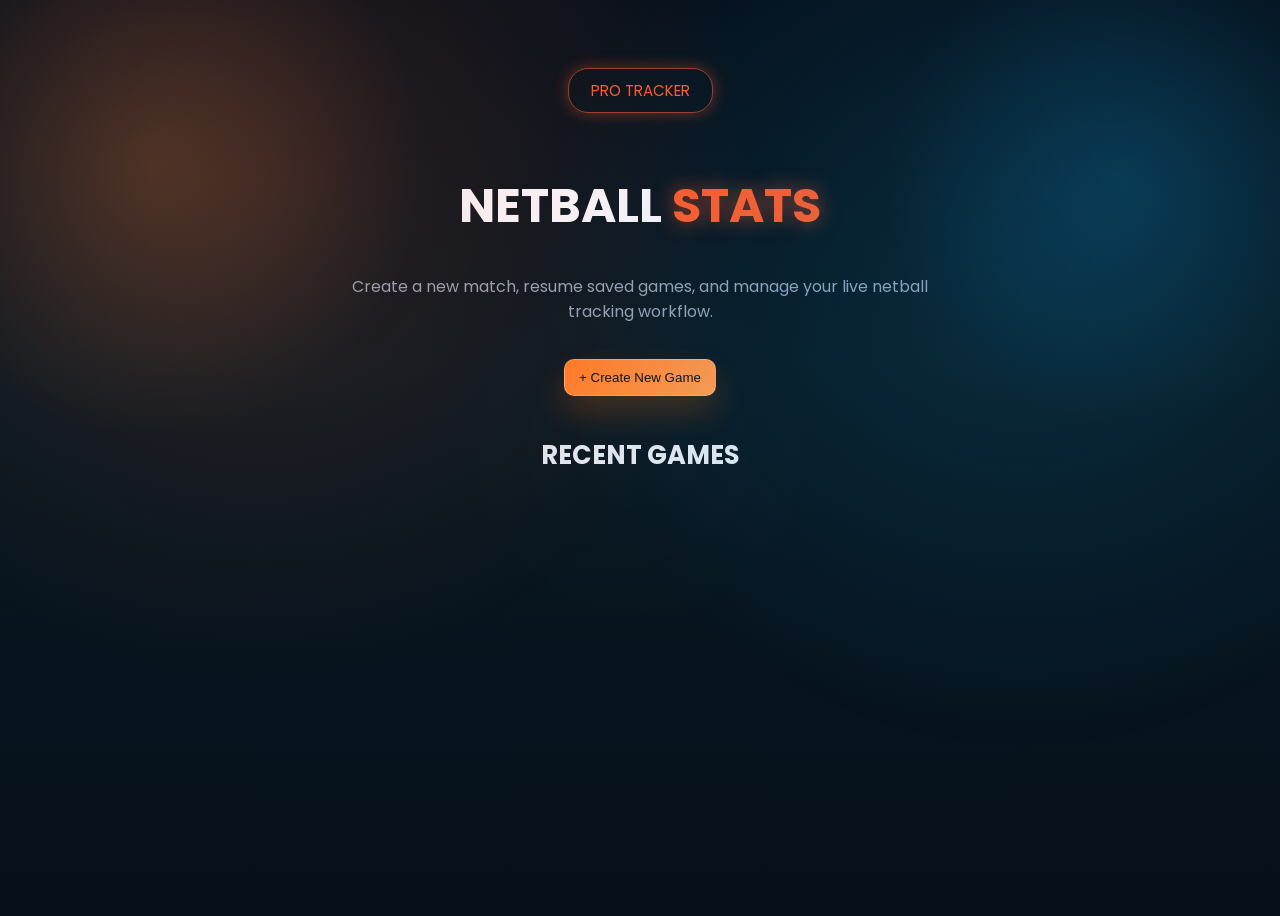
==== app.html @ 141993e9 "Add files via upload" ====
﻿<!DOCTYPE html>
<html lang="en">
<head>
<meta charset="UTF-8">
<meta name="apple-mobile-web-app-capable" content="yes">
<meta name="apple-mobile-web-app-status-bar-style" content="black-translucent">
<link rel="manifest" href="manifest.json">
<meta name="theme-color" content="#ff5c2b">
<meta name="viewport" content="width=device-width, initial-scale=1.0, viewport-fit=cover">
<link rel="apple-touch-icon" href="assets/icons/icon-192.png">
<title>Netball Stats Tracker</title>
<link rel="stylesheet" href="css/app.css">
<link href="https://fonts.googleapis.com/css2?family=Poppins:wght@700;800;900&display=swap" rel="stylesheet">
<script src="js/app.js" defer></script>
</head>
<body class="app-page">
<!-- ================= APP HOME ================= -->
<div id="home" class="home-container app-home-container">
  <div class="home-wrapper">
    <div class="hero">
      <div class="badge">PRO TRACKER</div>
      <h1>NETBALL <span>STATS</span></h1>
      <p>
        Create a new match, resume saved games, and manage your live netball tracking workflow.
      </p>

      <button class="primary-btn" onclick="openNewGame()">
        + Create New Game
      </button>
    </div>

    <div class="recent-section">
      <h2>RECENT GAMES</h2>
      <div id="recentGames" class="games-grid"></div>
    </div>
  </div>
</div>

<!-- ================= SETUP ================= -->
<div id="newGameScreen" class="setup-container" style="display:none;">

  <button class="back-btn" onclick="goHome()">← Back to Home</button>

  <h1>GAME SETUP</h1>
  <p class="subtitle">Configure teams and tracking format.</p>

  <div class="setup-grid">

    <div class="card">
      <h3>🏆 TEAMS</h3>

      <label>Your Team</label>
      <input id="teamA" placeholder="Our Team">

      <label>Opponent</label>
      <input id="teamB" placeholder="Opponent">

      <label>Team Color</label>
      <input type="color" id="teamAColor" value="#ff5c2b">

      <label>Opponent Color</label>
      <input type="color" id="teamBColor" value="#0ea5e9">
    </div>

    <div class="card">
      <h3>⏱ FORMAT</h3>

      <label>Match Mode</label>
      <select id="matchMode">
        <option value="Tournament">Tournament</option>
        <option value="Friendly">Friendly</option>
        <option value="Practice">Practice</option>
      </select>

      <label>Game Type</label>
      <select id="gameType" onchange="updateRoster()">
        <option value="7">7-a-side</option>
        <option value="6">6-a-side</option>
      </select>

      <label>Periods</label>
      <select id="quarters">
        <option value="4">Quarters</option>
        <option value="2">Halves</option>
      </select>

      <label>Period Duration</label>
      <select id="gameLength">
        <option value="5">5 Seconds</option>
        <option value="900">15 Minutes</option>
        <option value="600">10 Minutes</option>
        <option value="480" selected>8 Minutes</option>
        <option value="420">7 Minutes</option>
      </select>
    </div>

  </div>

  <div class="roster-header">
  <h3>👥 OUR TEAM ROSTER</h3>

  <select id="quarterSelect" onchange="updateRoster()">
    <option value="1">Q1</option>
    <option value="2">Q2</option>
    <option value="3">Q3</option>
    <option value="4">Q4</option>
  </select>
</div>

<div class="card roster-card">
  <div id="rosterGrid" class="roster-grid"></div>
</div>

  <button class="start-btn" onclick="startGame()">Start Match</button>

</div>

<!-- ================= GAME ================= -->
 <div id="game" style="display:none;">
  
  <button class="back-btn game-back-btn" onclick="goHome()">⬅ Back</button>

  <!-- TOP BAR -->
  <div class="top-bar">

    <!-- LEFT -->
    <div class="score-side">
      <span id="teamAName" class="team-label">OUR TEAM</span>
      <h1 id="teamAScore">0</h1>
      <div class="score-buttons placeholder"></div>
    </div>

    <!-- CENTER -->
    <div class="center-bar">
      <div id="period">Q1</div>
      <div id="timer">10:00</div>

      <div class="controls">
        <button id="playBtn" onclick="toggleTimer()">▶</button>
        <button onclick="nextQuarterConfirm()">➡</button>
        <button onclick="showStatsPage()">⚙</button>
      </div>
    </div>

    <!-- RIGHT -->
    <div class="score-side right">
      <span id="teamBName" class="team-label">OPPONENT</span>
      <h1 id="teamBScore">0</h1>

      <div class="score-buttons">
        <button onclick="addOpponentScore(1)">+</button>
        <button onclick="addOpponentScore(-1)">−</button>
      </div>
    </div>

  </div>

  <!-- ✅ GAME WRAPPER NOW INSIDE -->
  <div class="game-wrapper">
    <div class="game-layout">

      <!-- 🔝 ROW 1 -->
<div class="top-row">

  <div class="left-panel">
    <h4 class="section-title">SELECT PLAYER</h4>
    <div id="players" class="player-grid"></div>
  </div>

 <div class="action-row-grid">

 <div class="action-box shooting-box">

  <div class="shoot-header">
    <h4 class="section-label blue">SHOOTING</h4>
    <h2 id="playerTitle">Select Player</h2>
  </div>

  <div id="shootingActions" class="action-row"></div>

</div>

  <div class="action-box substitution-box">
    <h4 class="section-label orange">SUBSTITUTIONS</h4>
    <div class="substitution-panel">
      <label>Player Out</label>
      <select id="subOutSelect"></select>

      <label>Player In</label>
      <select id="subInSelect"></select>

      <button class="secondary-btn" onclick="substitutePlayer()">Substitute</button>
    </div>
  </div>

    </div>

    <div class="action-box">
      <h4 class="section-label red">BAD</h4>
      <div class="action-grid bad-actions">
        <button onclick="recordAction('bad pass')">Bad Pass</button>
        <button onclick="recordAction('dropped')">Dropped</button>
        <button onclick="recordAction('net abuse')">Net Abuse</button>
        <button onclick="recordAction('contact')">Contact</button>
        <button onclick="recordAction('obstruction')">Obstruction</button>
        <button onclick="recordAction('footwork')">Footwork</button>
        <button onclick="recordAction('linebreak')">Linebreak</button>
        <button onclick="recordAction('attitude')">Attitude</button>
        <button onclick="recordAction('replay')">Replay</button>
        <button onclick="recordAction('offside')">Offside</button>
      </div>
    </div>

  </div>

</div>

</div>

<div class="events-panel">
  <h4 class="section-title">RECENT EVENTS</h4>
  <div id="log" class="event-log"></div>
</div>

      <!-- 🔥 ROW 3 -->
      <div class="undo-container">
        <button id="undoBtn" onclick="undoLastAction()">⟲ Undo</button>
      </div>

    </div>  
  </div>

</div>

<!-- ================= POSITION MODAL ================= -->
<div id="positionModal" class="modal" style="display:none;">
  <div class="modal-content">
    <h2>END Q<span id="quarterDisplay">1</span> — POSITION SWAP</h2>

<div id="positionSwap"></div>

<div class="modal-actions">
  <button onclick="closePositionModal()">Cancel</button>
  <button class="primary" onclick="startNextQuarter()">Start Next</button>
  <button class="danger" onclick="endGame()">End Game</button>
</div>
  </div>
</div>

<!-- ================= STATS SCREEN ================= -->
<div id="statsScreen" style="display:none; padding:20px;">

  <button class="back-btn stats-back-btn" onclick="handleStatsBack()">⬅ Back</button>

  <h1 id="statsTitle">Match Stats</h1>

  <div id="statsContent"></div>

</div>
</body>
</html>
---- css/app.css ----
﻿/* ===== GLOBAL ===== */

html {
  scroll-behavior: smooth;
}

*{
  box-sizing: border-box;
}

body{
  background:
    radial-gradient(Circle at 12% 18%, rgba(255,148,68,0.20), transparent 20%),
    radial-gradient(circle at 88% 20%, rgba(14,165,233,0.18), transparent 18%),
    linear-gradient(180deg, #06101b 0%, #081822 40%, #06101b 100%);
    color: #f8f9ff;
    min-height: 100vh;
    font-family: 'Poppins', sans-serif;
}

/* Glow overlay */
body::before {
  content: "";
  position: fixed;
  inset: 0;
  background:
    radial-gradient(circle at 20% 20%, rgba(255,92,43,0.15), transparent 40%),
    radial-gradient(circle at 80% 30%, rgba(14,165,233,0.15), transparent 40%);
  pointer-events: none;
  z-index: 0;
}

body::after{
  content: "";
  position: fixed;
  inset: 0;
  pointer-events: none;
  background: radial-gradient(circle, rgba(255,255,255,0.04), transparent 22%);
  opacity: 0.3;
  mix-blend-mode: screen;
}

/* Ensure UI above background */
#home,
#game,
#newGameScreen,


.home-wrapper,
.setup-container,
#statsContent {
  width: 100%;
  max-width: 1100px;
  margin: 0 auto;
}


/* ===== BUTTONS ===== */

button {
  padding: 10px 14px;
  border-radius: 10px;
  border: none;
  cursor: pointer;
  transition: all 0.15s ease;
  -webkit-tap-highlight-color: transparent; 
}

button:hover {
  transform: scale(1.05);
  opacity: 0.9;
}

button:active {
  transform: scale(0.95);
  opacity: 0.85;
}

/* ===== HOME ===== */

.home-container {
  padding: 60px 20px;
  text-align: center;
}

/* BADGE */
.badge {
  display: inline-block;
  padding: 10px 22px;
  border-radius: 20px;
  font-size: 0.95rem;
  color: #ff5c2b;
  border: 1px solid rgba(255,92,43,0.6);
  margin-bottom: 25px;
  box-shadow: 0 0 15px rgba(255,92,43,0.4);
}

/* HERO */
.hero {
  text-align: center;
  margin-bottom: clamp(20px, 4vw, 40px);
}

.hero h1 {
  font-size: clamp(1.8rem, 5vw, 3rem);
}

.hero h1 span {
  color: #ff5c2b;
  text-shadow: 0 0 20px rgba(255,92,43,0.6);
}

.hero p {
  color: #94a3b8;
  font-size: 16px;
  max-width: 600px;
  margin: 15px auto 35px;
}

.hero-actions {
  display: inline-flex;
  flex-wrap: wrap;
  justify-content: center;
  gap: 12px;
  margin-bottom: 12px;
}

.install-note {
  color: #cbd5e1;
  font-size: 0.95rem;
  max-width: 640px;
  margin: 0 auto 20px;
  line-height: 1.6;
}

.install-banner {
  background: linear-gradient(135deg, #ff5c2b, #ff784f);
  color: white;
  padding: 15px;
  border-radius: 12px;
  margin: 20px auto;
  max-width: 600px;
  text-align: center;
  box-shadow: 0 4px 15px rgba(255,92,43,0.3);
}

.install-banner p {
  margin: 0 0 10px;
  font-weight: bold;
}

.install-banner button {
  background: rgba(255,255,255,0.2);
  border: 1px solid rgba(255,255,255,0.3);
  color: white;
  padding: 8px 16px;
  margin: 0 5px;
  border-radius: 8px;
  cursor: pointer;
}

.install-banner button:hover {
  background: rgba(255,255,255,0.3);
}

/* CTA BUTTON */
.primary-btn {
  background: linear-gradient(135deg, #ff7a24, #ff9a4f);
  border: 1px solid rgba(255,255,255,0.22);
  box-shadow: 0 16px 30px rgba(255,112,15,0.22);
  color: #08101e;
}

.auth-actions .primary-btn {
  box-shadow: none;
}

.primary-btn:hover {
  transform: translateY(-2px);
  box-shadow: 0 20px 34px rgba(255,148,68,0.25);
}

.secondary-btn {
  position: relative;
  display: inline-flex;
  align-items: center;
  justify-content: center;
  padding: 12px 22px;
  border-radius: 16px;
  background: rgba(8, 16, 34, 0.72);
  border: 1px solid rgba(14,165,233,0.32);
  color: #e2e8f0;
  font-family: 'Poppins', sans-serif;
  font-weight: 700;
  letter-spacing: 0.03em;
  backdrop-filter: blur(12px);
  overflow: hidden;
  transition:
    transform 0.25s ease,
    box-shadow 0.25s ease,
    border-color 0.25s ease,
    background 0.25s ease;
}

.secondary-btn:hover {
  transform: translateY(-2px);
  border-color: rgba(255,148,68,0.55);
  background: rgba(14,165,233,0.08);
  box-shadow:
    0 12px 28px rgba(14,165,233,0.16),
    0 0 18px rgba(255,148,68,0.12);
}

.secondary-btn::before {
  content: "";
  position: absolute;
  top: 0;
  left: -120%;
  width: 100%;
  height: 100%;
  background:
    linear-gradient(
      120deg,
      transparent,
      rgba(255,255,255,0.22),
      transparent
    );
  transition: left 0.7s ease;
}

.secondary-btn:hover::before {
  left: 120%;
}

.install-btn {
  margin-top: 18px;
  padding: 12px 24px;
  background: rgba(255,255,255,0.12);
  border: 1px solid rgba(255,255,255,0.18);
  color: white;
  border-radius: 12px;
  font-weight: 600;
}

.install-btn:hover {
  background: rgba(255,92,43,0.18);
  transform: scale(1.03);
}

/* ---- HOME PAGE ---- */

/* ===== RECENT ===== */

.recent-section {
  margin-top: 20px;
  text-align: center;
}

.recent-section h2 {
  font-size: 1.6rem;
  font-weight: bold;
  color: #e2e8f0;
  margin-bottom: 35px;
}

/* ===== CARDS ===== */

.card,
.right-panel{
  box-shadow:
    0 25px 50px rgba(0,0,0,0.6),
    0 0 40px rgba(255,92,43,0.15),
    inset 0 1px 0 rgba(255,255,255,0.05);
}

/* GAME CARDS */
.games-grid {
  display: grid;
  grid-template-columns: repeat(auto-fit, minmax(280px, 1fr));
  gap: 30px;
  max-width: 1400px;
  margin: 0 auto;
}

.game-card {
  position: relative;

  background:
    linear-gradient(135deg, rgba(255,255,255,0.05), transparent 40%),
    rgba(15, 23, 42, 0.55);

  backdrop-filter: blur(14px);

  padding: 35px;
  border-radius: 22px;

  border: 1px solid rgba(255,255,255,0.08);

  transition: 0.3s;
  text-align: left;
}

.game-card::before {
  content: "";
  position: absolute;
  inset: 0;
  border-radius: 20px;
  padding: 1px;
  pointer-events: none;

  background: linear-gradient(
    120deg,
    transparent,
    rgba(255,255,255,0.2),
    transparent
  );

 /* Standard version (for compatibility) */
mask:
  linear-gradient(#000 0 0) content-box,
  linear-gradient(#000 0 0);

mask-composite: exclude;

/* WebKit version (for Chrome/Safari) */
-webkit-mask:
  linear-gradient(#000 0 0) content-box,
  linear-gradient(#000 0 0);

-webkit-mask-composite: xor;

 
}

/* CARD TEXT */
.game-card p {
  color: #94a3b8;
}

.score {
  font-size: 28px;
  font-weight: bold;
  margin: 10px 0;
}

/* STATUS */
.status {
  display: inline-block;
  padding: 8px 16px;          /* 🔥 bigger badge */
  border-radius: 12px;
  font-size: 0.9rem;          /* 🔥 bigger text */
  font-weight: bold;
  letter-spacing: 0.5px;
  flex-shrink: 0;
}

.status.active {
  background: rgba(34,197,94,0.2);
  color: #22c55e;
  font-weight: bold;
}

.status.draft {
  background: rgba(148,163,184,0.2);
  color: #94a3b8
}

.status.completed {
  background: rgba(59,130,246,0.2);
  color: #3b82f6;
  font-weight: bold;
}

/* CARD BUTTONS */
.game-card button {
  background: #1e293b;
  color: #e2e8f0;
  padding: 6px 12px;
  border-radius: 8px;
  font-size: 12px;
}

.game-card button:hover {
  background: #334155;
}

/* ===== SETUP ===== */

.setup-container {
  width: 100%;
  max-width: 1100px;     /* 🔥 bigger layout */
  margin: 0 auto;
  padding: 30px 20px;    /* 🔥 more spacing */
}

.setup-grid {
  display: grid;
  grid-template-columns: 1fr 1fr; /* 🔥 FORCE 2 columns */
  gap: 20px;
}

.card input,
.card select {
  width: 100%;
  padding: 12px;
  margin: 10px 0;
  border-radius: 10px;
  border: none;
  background: #020617;
  color: white;
}

/* ===== GAME ===== */

.game-layout {
  display: grid;
  gap: 14px;
}

.left-panel,
.events-panel {
  display: flex;
  flex-direction: column;
background: rgba(15,23,42,0.88);
  height: auto;        /* 🔥 allow it to grow */
  min-height: 300px;   /* 🔥 keeps structure nice */
border-radius: 18px;
  overflow: visible;   /* 🔥 DO NOT CUT CONTENT */
  padding: 16px;
  border: 1px solid rgba(255,255,255,0.06);
}

.section-title {
  font-size: 1.1rem;        /* 🔥 bigger */
  font-weight: 600;
  letter-spacing: 1px;
  color: #cbd5f5;
  margin-bottom: 10px;
}

/* PLAYER GRID */
.player-card {
  background: rgba(15, 23, 42, 0.9);
  border-radius: 12px;
  padding: 12px;
  min-height: 90px;
  min-width: 90px;
  cursor: pointer;
  transition: all 0.2s ease;
  border: 1px solid rgba(255,255,255,0.06);
  text-align: center;
    justify-content:center;   /* vertical center */
  align-items:center;       /* horizontal center */
 
}


.player-card:hover {
  transform: translateY(-6px) scale(1.03);

  border: 1px solid rgba(255,92,43,0.6);

  box-shadow:
    0 10px 30px rgba(0,0,0,0.4),
    0 0 20px rgba(255,92,43,0.25);
}

.player-card.active {
  border: 2px solid #ff5c2b;

  box-shadow:
    0 0 25px rgba(255,92,43,0.8),
    0 0 60px rgba(255,92,43,0.3);

  transform: scale(1.05);
}

/* Position */
.player-pos {
  font-size: 0.9rem;
  color: #94a3b8;
}

/* Name */
.player-name {
  font-size: 0.8rem;
  font-weight: bold;
  margin-top: 5px;
}

/* RIGHT PANEL */
.right-panel {
  display: block;
  padding: clamp(15px, 2vw, 25px);
  border-radius: 20px;

  background: linear-gradient(
    135deg,
    rgba(15,23,42,0.95),
    rgba(15,23,42,0.75)
  );

  backdrop-filter: blur(14px);

  border: 1px solid rgba(255,255,255,0.05);

  box-shadow:
    0 20px 40px rgba(0,0,0,0.5),
    inset 0 1px 0 rgba(255,255,255,0.05);
}

.panel-header {
  margin-bottom: 25px;
}

#playerTitle {
  font-size: 1.4rem;
  font-weight: bold;
}

.panel-header button {
  background: #1e293b;
  color: white;
}

/* ACTION BUTTONS */
.action-section {
  margin-bottom: 30px;
}

.action-grid {
  display: grid;
  grid-template-columns: repeat(2,1fr);
  gap: 10px;
}

.action-row {
  display: grid;
  grid-template-columns: 1fr 1fr;
  gap: 10px;
}

.action-row button {
  padding: clamp(10px, 2vw, 16px);
  border-radius: 12px;
  font-size: clamp(12px, 1.5vw, 14px);
  font-weight: bold;
}

/* COLORS */
.btn-goal1,
.btn-goal2 {
  background: linear-gradient(135deg, #22c55e, #16a34a);
  color: white;
  font-weight: bold;
}
.btn-miss { background: #cf3737; }

/* ===== TOP BAR ===== */

.top-bar {
  display: grid;
  grid-template-columns: 1fr auto 1fr;
  align-items: center;
  gap: 12px;

  padding: 8px 14px;
  border-radius: 14px;

  min-height: auto;

  background: linear-gradient(
    135deg,
    rgba(2,6,23,0.8),
    rgba(2,6,23,0.8)
  );

  border-bottom: 1px solid rgba(255,255,255,0.08);
}

.score-side h1 {
  font-size: 1.8rem;
  margin: 0;
  line-height: 1;
}

.score-side.right {
  align-items: flex-end;
}

.score-side {
  display: flex;
  flex-direction: column;
  justify-content: center;
  gap: 2px;
}

.score-buttons.placeholder {
  visibility: hidden;   /* 🔥 keeps space but hides it */
}

.score-buttons {
  display: flex;
  gap: 6px;
  margin-top: 6px;
}

.team-label {
  font-size: 0.75rem;
  color: #94a3b8;
}

.center-bar {
  text-align: center;
  min-width: 130px;
}

#period {
  font-size: 0.8rem;
  color: #94a3b8;
  margin-bottom: 2px;
}

#timer {
  font-size: 1.6rem;
  font-weight: bold;
  margin: 0;
}

/* ===== STATS ===== */
.stats-table {
  width: 100%;
  display: block;
  overflow-x: auto;
  white-space: nowrap;
  margin-top: 20px;
  font-size: 1rem;
}

.stats-table table {
  width: 100%;
  border-collapse: collapse;
}

.stats-table th,
.stats-table td {
  padding: 10px 12px;
  border-bottom: 1px solid rgba(255,255,255,0.08);
  text-align: left;
}

.stats-table th {
  font-size: 0.9rem;
  text-transform: uppercase;
  color: #94a3b8;
}

.stats-table tr:hover {
  background: rgba(255,255,255,0.04);
}

/* MVP */
.mvp-main{
  width:240px;
  flex:0 0 240px;

  display:flex;
  flex-direction:column;
  justify-content:center;
  align-items:center;

  padding:28px 22px;

  border-radius:22px;

  border:1px solid rgba(255,215,0,0.55);

  background: linear-gradient(
    135deg,
    rgba(255,215,0,0.14),
    rgba(255,215,0,0.03)
  );

  box-shadow:
    0 0 18px rgba(255,215,0,0.35),
    0 15px 35px rgba(0,0,0,0.35);

  transition:all 0.2s ease;
}

.mvp-main h2 {
  font-size: 3rem;
  margin: 10px 0;
}

.mvp-main h3{
  font-size:1.4rem;
  margin:8px 0 4px;
}

.mvp-main p{
  font-size:1.1rem;
  color:#ffd700;
  font-weight:700;
}

/* ===== CARD LAYOUT ===== */

.card-top {
  display: flex;
  justify-content: space-between;
  align-items: flex-start; /* 🔥 aligns better with wrapped text */
  gap: 15px;
}

.card-info h3 {
  font-size: 1rem;
  margin: 5px 0;
  font-weight: 600;

  white-space: normal;       /* 🔥 allow wrapping */
  word-break: break-word;    /* 🔥 break long names */
  line-height: 1.3;

  max-width: 180px;          /* 🔥 keeps layout balanced */
}
.card-date {
  color: #94a3b8;
  font-size: 0.9rem;
}

/* SCORE SIDE */
.card-score {
  text-align: right;
  flex-shrink:0;
}

.card-score span {
  color: #94a3b8;
  font-size: 0.8rem;
}

.card-score h2 {
  white-space: nowrap;
}

/* BOTTOM ROW */
.card-bottom {
  display: flex;
  justify-content: space-between;
  align-items: center;
  gap: 12px;
  margin-top: 20px;
  flex-wrap: wrap; /* 🔥 allows breathing space */
}

/* ACTION BUTTONS */
.card-actions {
  display: flex;
  gap: 8px;
  flex-shrink: wrap;
}

.card-actions button {
  background: #1e293b;
  padding: 8px 14px;
  font-size: 0.9rem;
  border-radius: 10px;
  font-weight: 600;
}

.card-actions button:hover {
  background: #334155;
}

.game-card:hover {
  transform: translateY(-6px) scale(1.02);
  box-shadow: 0 10px 30px rgba(0,0,0,0.4);
}

/* ROSTER GRID */
.roster-grid {
  display: grid;
  grid-template-columns: repeat(auto-fit, minmax(260px, 260px));
  justify-content: center;
  gap: 20px;
}

/* EACH ROW */
.roster-row {
  display: flex;
  align-items: center;
  gap: 10px;
}

/* POSITION BADGE */
.pos-badge {
  background: rgba(255,92,43,0.15);
  color: #ff5c2b;
  border: 1px solid rgba(255,92,43,0.5);
  padding: 10px 12px;
  border-radius: 10px;
  font-weight: bold;
  min-width: 45px;
  text-align: center;
}

/* INPUT */
.roster-row input {
  flex: 1;
  padding: 12px;
  border-radius: 10px;
  border: none;
  background: #020617;
  color: white;
}

#shootingActions button {
  min-height: 45px;
}

/* ===== SETUP UPGRADE (PRO LEVEL) ===== */

/* Cards (only inside setup) */
#newGameScreen .card {
  background: linear-gradient(
    145deg,
    rgba(15, 23, 42, 0.95),
    rgba(15, 23, 42, 0.7)
  );

  padding: 35px;
  border-radius: 20px;

  border: 1px solid rgba(255,255,255,0.05);

  box-shadow:
    0 10px 30px rgba(0,0,0,0.4),
    inset 0 1px 0 rgba(255,255,255,0.05);
}

/* Inputs */
#newGameScreen .card input,
#newGameScreen .card select {
  height: 50px;             
  font-size: clamp(0.9rem, 2vw, 1.1rem);
  padding: 12px 14px;
}

#newGameScreen h1 {
  font-size: clamp(1.8rem, 4vw, 2.8rem);
}

.subtitle {
  font-size: 1.5rem;
}

#newGameScreen .card input:focus,
#newGameScreen .card select:focus {
  border: 1px solid #ff5c2b;
  box-shadow: 0 0 10px rgba(255,92,43,0.4);
  outline: none;
}

/* Section headers */
#newGameScreen .card h3 {
  display: flex;
  align-items: center;
  gap: 8px;

  font-size: clamp(1.1rem, 2.5vw, 1.6rem);
  margin-bottom: 15px;
  color: #e2e8f0;
}

#newGameScreen .roster-card h3 {
  font-size: 1.3rem;
  margin-bottom: 20px;
}

/* Roster spacing */
#newGameScreen .roster-grid {
  gap: 18px 20px;
}

#newGameScreen .roster-row {
  gap: 14px;
}

/* Position badge upgrade */
#newGameScreen .pos-badge {
  background: linear-gradient(
    135deg,
    rgba(255,92,43,0.2),
    rgba(255,92,43,0.05)
  );

  border: 1px solid rgba(255,92,43,0.6);
  min-width: 60px;
  box-shadow: 0 0 10px rgba(255,92,43,0.3);
  padding: 14px 16px;
  font-size: 1rem;
}

/* Start button (BIG improvement) */
#newGameScreen .start-btn {
  width: 100%;
  margin-top: 25px;

  padding: 20px;
  font-size: 1.2rem;
  font-weight: bold;

  border-radius: 16px;

  background: linear-gradient(135deg, #ff5c2b, #ff784f);

  box-shadow: 0 12px 30px rgba(255,92,43,0.5);
}

#newGameScreen .start-btn:hover {
  transform: scale(1.03);
  box-shadow: 0 18px 45px rgba(255,92,43,0.7);
}

/* Back button */
#newGameScreen .back-btn {
  padding: 12px 22px;
  font-size: 1rem;
  border-radius: 12px;

  background: rgba(255,255,255,0.12);
  color: white;
  font-weight: 600;

  margin-bottom: 20px;
}

#newGameScreen .back-btn:hover {
  background: #ff5c2b;
}

/* ===== FIX INPUT SIZE (SETUP ONLY) ===== */

/* Reduce spacing between label + input */
#newGameScreen .card label {
  font-size: 1.2rem;
  font-weight: 600;
  margin-bottom: 4px;
  display: block;
  color: #94a3b8;
}

/* Reduce vertical spacing overall */
#newGameScreen .card {
  padding: clamp(12px, 2vw, 18px);
}

#newGameScreen .card input + label,
#newGameScreen .card select + label {
  margin-top: 8px;
}

/* Make inputs not feel full-width bulky */
#newGameScreen .card input {
  max-width: 95%;
}

/* ===== FIX MODAL POSITION ===== */
.modal {
  position: fixed;
  top: 0;
  left: 0;
  width: 100%;
  height: 100%;

  display: none;
  justify-content: center;
  align-items: center;

  background: rgba(0,0,0,0.6);
  backdrop-filter: blur(6px);

  z-index: 9999;
}

/* Modal box */
.modal-content {
  animation: fadeIn 0.2s ease;

  background: linear-gradient(
    135deg,
    rgba(15,23,42,0.95),
    rgba(15,23,42,0.8)
  );

  padding: 30px;
  border-radius: 20px;

  width: 90%;            /* 🔥 responsive */
  max-width: 450px;      /* 🔥 keeps desktop size */

  max-height: 80vh;
  overflow-y: auto;

  border: 1px solid rgba(255,255,255,0.06);

  box-shadow: 0 25px 50px rgba(0,0,0,0.6);
}

/* GOOD HEADER */
.section-label.green {
  color: #22c55e;
  font-weight: bold;
}

/* GOOD BUTTONS */
.good-actions button {
  background: linear-gradient(135deg, #22c55e, #16a34a);
  color: white;
  font-weight: bold;
  min-height:48px;
padding:14px 10px;
font-size:13px;
font-weight:700;
border-radius:10px;
}

.section-label.red {
  color: #ef4444;
  font-weight: bold;
}

.action-section {
  margin-bottom: 25px;
}

.action-row button,
.action-grid button {
  padding: 10px;              /* 🔥 smaller */
  font-size: 12px;            /* 🔥 slightly smaller */

  display: flex;
  align-items: center;
  justify-content: center;

  text-align: center;
  white-space: normal;        /* 🔥 allow wrap */
  word-break: break-word;
}

.action-grid button:hover,
.action-row button:hover {
  transform: translateY(-2px);
  opacity: 0.95;
}

/* DEFAULT (6-a-side) */
.player-grid {
  display: grid;
  grid-template-columns: repeat(2, 110px);
  gap: 16px;
  justify-content: center;
  align-content: center;
  padding-bottom: 10px;
}

/* 7-a-side COURT LAYOUT */
.player-grid.seven {
  grid-template-columns: repeat(4, 110px);
  grid-template-rows: repeat(3, auto);

  grid-template-areas:
    ". GS GA ."
    "WA C C WD"
    ". GD GK .";

  justify-content: center;
  align-items: center;
  gap:14px;
}

.event-log {
  flex: 1;
  max-height: 280px;
  min-height: 280px;     /* 🔥 keeps it contained */
  overflow-y: auto;      /* 🔥 enables scroll */

  padding: 14px;
  border-radius: 16px;

  background: rgba(2,6,23,0.7);
  border: 1px solid rgba(255,255,255,0.06);

  display: flex;
  flex-direction: column;
  gap: 8px;
}

.event-log div {
  padding: 8px 10px;
  border-radius: 8px;

  background: rgba(255,255,255,0.05);
  font-size: 0.9rem;

  border-left: 3px solid #ff5c2b;   /* 🔥 accent line */
}

.score-side .team-label {
  font-size: 0.85rem;
}

.controls {
  display: flex;
  justify-content: center;
  gap: 8px;
  margin-top: 6px;
}

.controls button {
  width: 34px;
  height: 34px;
  border-radius: 50%;

  background: rgba(255,255,255,0.08);
  color: white;

  display: flex;
  align-items: center;
  justify-content: center;

  font-size: 14px;

  transition: all 0.2s ease;
}

.controls button:hover {
  background: #ff5c2b;
  transform: scale(1.1);
}

.bad-actions button {
  background: #020617;   /* 🔥 same as inputs */
  color: white;

  border: 1px solid rgba(255,255,255,0.08);

  font-weight: 700;
  min-height:48px;     /* 🔥 same height */
  padding:14px 10px;
  border-radius:10px;
}

.bad-actions button:hover {
  border: 1px solid #ff5c2b;
  background: rgba(255,92,43,0.1);
}

.score-buttons button {
  width: 34px;
  height: 34px;

  border-radius: 8px;

  background: rgba(255,255,255,0.12);
  color: white;

  font-size: 16px;      /* 🔥 bigger symbol */
  font-weight: bold;

  display: flex;
  align-items: center;
  justify-content: center;

  transition: all 0.2s ease;
}

.score-buttons button:hover {
  background: #ff5c2b;
  transform: scale(1.1);
}

.left-panel {
  display: flex;
  flex-direction: column;
  gap: 20px;
  overflow: visible;
  min-height: 340px;
}

.undo-container {
  margin-top: 10px;
  display: flex;
  justify-content: center;
  
}

#undoBtn {
  position: static;   /* 🔥 THIS FIXES IT */
  width: 100%;
  padding: 12px;
  background: #020617;
  color: white;
  font-size: 0.9rem;
  font-weight: 700;
  max-width: 400px;
}

#undoBtn:hover {
  background: #ff5c2b;
}

.player-pos {
  font-size: 1.05rem;
  color: #94a3b8;
  text-align: center;
  line-height: 1.1;
  margin: 0;
}

.player-name {
  font-size: 0.95rem;
  font-weight: bold;
  margin-top: 6px;
  text-align: center;
  margin-top: 4px;
  margin-bottom: 0;
}

.game-wrapper {
  margin: 0 auto;
  width: 100%;
  max-width: 1400px;  
  padding: 15px;
}

.home-wrapper {
  margin: 0 auto;
  width: 100%;
  padding: 0 20px;
}

.player-section,
.action-section {
  display: flex;
  flex-direction: column;
  height: 100%;
}

.action-box {
  display: flex;
  flex-direction: column;
  justify-content: flex-start;
  height: 100%;
  padding: 14px;
  border-radius: 16px;

  background: rgba(15,23,42,0.88);
  border: 1px solid rgba(255,255,255,0.06);
}

.shooting-box{
  min-height:auto;
}

.shooting-box .section-label{
  margin: 0;
}

.shooting-box .shoot-header{
  display:flex;
  justify-content:space-between;
  align-items:center;
  gap:12px;
  margin-bottom:14px;
}

.shooting-box #playerTitle{
  font-size:1.2rem;
  margin:0;
  font-weight:700;
}

#home,
#game,
#newGameScreen {
  min-height: 100vh;
}

.game-back-btn  {
  padding: 12px 22px;
  font-size: 1rem;
  border-radius: 12px;

  background: rgba(255,255,255,0.12);
  color: white;
  font-weight: 600;

  margin-bottom: 20px;
}

.game-back-btn:hover {
  background: #ff5c2b;
  transform: scale(1.05);
}

.section-label {
  font-size: 0.9rem;
  letter-spacing: 1px;
  margin-bottom: 10px;
}

.section-label.blue {
  color: #38f842;
}

.section-label.green {
  color: #22c55e;
}

.section-label.orange {
  color: #ff9444;
}

.section-label.red {
  color: #ef4444;
}

/* ===== End Of Quater menu ===== */

#positionSwap div {
  display: flex;
  align-items: center;
  justify-content: space-between;

  margin-bottom: 12px;
  gap: 12px;
}

#positionSwap p {
  background: rgba(255,92,43,0.15);
  color: #ff5c2b;

  border: 1px solid rgba(255,92,43,0.5);

  padding: 10px 14px;
  border-radius: 10px;

  font-weight: bold;
  min-width: 50px;
  text-align: center;
}

#positionSwap select {
  flex: 1;

  height: 45px;
  padding: 10px;

  border-radius: 10px;
  border: 1px solid rgba(255,255,255,0.08);

  background: #020617;
  color: white;

  font-size: 1rem;
}

.modal-actions {
  display: flex;
  justify-content: flex-end;
  gap: 12px;

  margin-top: 20px;
}

.modal-actions button {
  padding: 12px 18px;
  border-radius: 10px;
  font-weight: 600;
}

.modal-actions .primary {
  background: #ff5c2b;
  color: white;
}

.modal-actions .danger {
  background: #ef4444;
  color: white;
}

@keyframes fadeIn {
  from {
    opacity: 0;
    transform: scale(0.95);
  }
  to {
    opacity: 1;
    transform: scale(1);
  }
}

/* ===== States page ===== */

#statsScreen {
  position: fixed;
  top: 0;
  left: 0;
  width: 100%;
  height: 100%;

  overflow-y: auto;

  background: #020617;

  z-index: 99999;

  padding: 60px 40px;
}

.stats-header {
  margin-bottom: 40px;
}

.stats-header h1 {
  font-size: 2.2rem;
  margin-bottom: 20px;
}

.score-box {
  display: flex;
  gap: 40px;
}

.score-box div h2 {
  font-size: 2.5rem;
}

#statsContent {
  width: 100%;
  max-width: 1200px;
  margin: 0 auto;
}

.stats-back-btn {
  padding: 12px 22px;
  font-size: 1rem;
  border-radius: 12px;

  background: rgba(255,255,255,0.12);
  color: white;
  font-weight: 600;

  margin-bottom: 20px;
}

.stats-back-btn:hover {
  background: #ff5c2b;
  transform: scale(1.05);
}

    /* Stats HEADER LAYOUT */
.stats-top {
  display: flex;
  justify-content: space-between;
  align-items: center;
}

/* SCORE CARD */
.score-card {
  display: flex;
  gap: 30px;

  padding: 20px 30px;
  border-radius: 16px;

  background: rgba(255,255,255,0.05);
  border: 1px solid rgba(255,255,255,0.08);
}

.score-card h2 {
  font-size: 2.5rem;
}

/* MVP + RANKINGS */
.ranking-list {
  flex: 1;

  background: linear-gradient(
    135deg,
    rgba(255,255,255,0.05),
    rgba(255,255,255,0.02)
  );

  border-radius: 16px;
  padding: 15px;
min-width: 175px;
  border: 1px solid rgba(255,255,255,0.08);
}

.rank-item {
  padding: 10px;

  border-bottom: 1px solid rgba(255,255,255,0.05);

  font-size: 1rem;
}

.rank-item:last-child {
  border-bottom: none;
}

.highlight-card{
  display:flex;
  flex-direction:column;
  justify-content:center;
  align-items:center;
  text-align:center;

  min-height:78px;
  padding:12px 14px;

  border-radius:16px;

  background: linear-gradient(
    135deg,
    rgba(255,255,255,0.04),
    rgba(255,255,255,0.015)
  );

  border:1px solid rgba(255,255,255,0.08);

  box-shadow:
    0 10px 24px rgba(0,0,0,0.25),
    inset 0 1px 0 rgba(255,255,255,0.03);

  transition:all 0.2s ease;
}

.highlight-card:hover,
.mvp-main:hover {
  transform: translateY(-5px);
  transition: 0.2s ease;
}

.highlight-card h2 {
  font-size: 1.25rem;
}

.highlight-card p {
  font-size: 1.25rem;   /* 🔥 increase */
  font-weight: 1000;
  color: #94a3b8;
}

.stats-header {
  width: 100%;
}

.highlight-grid {
  display: grid;
  grid-template-columns: repeat(auto-fit, minmax(180px, 1fr));
  gap: 30px;
  margin-top: 25px;
  align-items: stretch;
}

.mvp-row {
  display: flex;              /* 🔥 CHANGE from grid → flex */
  gap: 40px;

  margin-top: 30px;

  align-items: stretch;
}

.stats-title h1 {
  font-size: clamp(2rem, 4vw, 3rem);
  font-weight: 900;
  letter-spacing: 1px;
}

/* GOOD stats */
.stats-table td:nth-child(8),
.stats-table td:nth-child(9),
.stats-table td:nth-child(10),
.stats-table td:nth-child(11),
.stats-table td:nth-child(12) {
  color: #22c55e;
}

/* BAD stats */
.stats-table td:nth-child(13),
.stats-table td:nth-child(14),
.stats-table td:nth-child(15),
.stats-table td:nth-child(16),
.stats-table td:nth-child(17),
.stats-table td:nth-child(18),
.stats-table td:nth-child(19),
.stats-table td:nth-child(20),
.stats-table td:nth-child(21),
.stats-table td:nth-child(22)
{
  color: #ef4444;
  font-weight: bold;
}

.export-btn {
  background: #ff5c2b;
  color: white;

  padding: 12px 20px;
  font-size: 1rem;
  font-weight: 600;

  border-radius: 10px;
  border: none;
  cursor: pointer;

  transition: 0.2s;
}

.export-btn:hover {
  transform: scale(1.05);
  background: #ff784f;
}

@media (max-width: 768px) {

  body {
    padding: 0;
  }

  #home,
  #game,
  #newGameScreen,
  #statsScreen {
    padding: 15px 10px;
  }

  .top-bar {
    grid-template-columns: 1fr 1fr 1fr;
    text-align: center;
  }

  .score-side {
    align-items: center !important;
  }

  .team-label {
    font-size: 1rem;
  }

  #timer {
    font-size: 1.8rem;
  }

  .score-buttons button {
    width: 45px;
    height: 45px;
  }

  .controls button {
    width: 34px;
    height: 34px;
  }

  .right-panel {
    padding: 15px;
  }

  .modal-content {
    width: 95%;
    max-width: 350px;
  }
}

/* ===== TABLETS ===== */
@media (max-width: 900px) {

  .game-layout {
    gap: 25px;
  }

  .top-bar {
    grid-template-columns: 1fr 1fr 1fr;
  }

  .score-side {
    align-items: center !important;
  }

  .score-buttons button {
    width: 60px;
    height: 60px;
  }
}

html {
  font-size: 16px;
}

@media (max-width: 600px) {

  html {
    font-size: 14px;
  }

  .mvp-row {
    flex-direction: column;
  }

  .score-card {
    flex-direction: column;
    gap: 15px;
  }

  .stats-top {
    flex-direction: column;
    gap: 15px;
    align-items: flex-start;
  }

  .score-box {
    flex-direction: column;
    gap: 15px;
  }

  .game-card {
    padding: 15px;
  }

  .card-info h3 {
    font-size: 1.1rem;
  }

  .card-score h2 {
    font-size: 1.6rem;
  }

  .card-date {
    font-size: 0.8rem;
  }

  .primary-btn {
    padding: 12px 18px;
    font-size: 0.95rem;
  }
}

@media (max-width: 480px) {

  .score-side {
    min-height: auto;
  }

  .score-buttons button {
    width: 40px;
    height: 40px;
  }

  .team-label {
    font-size: 0.9rem;
  }

  #timer {
    font-size: 1.5rem;
  }

  .top-row {
    grid-template-columns: 1fr;
  }

  .bottom-actions {
    grid-template-columns: 1fr;
  }

  .left-panel {
    min-height: auto;
  }

  .action-box {
    padding: 14px;
  }
}
.recent-games {
  margin-top: clamp(20px, 4vw, 40px);
}

@media (max-width: 600px) {

  html {
    font-size: 14px;
  }

  .game-layout {
    gap: 10px;
    padding: 10px;
  }

  .action-grid {
    grid-template-columns:1fr;
  }

  .player-grid {
    gap: 6px;
  }

  #newGameScreen .card {
    padding: 12px;
  }

  #newGameScreen .card input,
  #newGameScreen .card select {
    height: 40px;
    font-size: 0.9rem;
  }

  #newGameScreen .card h3 {
    font-size: 1rem;
  }
}

@media (max-width: 480px) {
  .player-grid {
    gap: 6px;
  }
}

/* ===== FINAL GAME LAYOUT ===== */

.top-row{
  display:grid;
  grid-template-columns: 1fr 1fr;
  gap:16px;
  align-items:start;
}

/* left player panel */
.left-panel{
  min-height:470px;

  display:grid;
  grid-template-rows:auto 1fr;
}

.left-panel .player-grid{
  align-self:center;
}

/* right actions area */
.action-row-grid{
  display:grid;
  grid-template-columns:1fr;
  gap:16px;
}

/* good + bad side by side */
.bottom-actions{
  display:grid;
  grid-template-columns:1fr 1fr;
  gap:14px;
  align-items:stretch;
}

.bottom-actions .action-box{
  min-height:200px;   /* 🔥 same box height */
}


/* boxes */
.action-box,
.events-panel{
  background: rgba(15,23,42,0.88);
  border:1px solid rgba(255,255,255,0.06);
  border-radius:18px;
  padding:16px;
}

/* recent events */
.events-panel{
  margin-top:16px;
  min-height:180px;
}

.event-log{
  min-height:120px;
  max-height:120px;
}

/* responsive */
@media (max-width: 900px){

  .top-row{
    grid-template-columns:1fr;
  }

  .bottom-actions{
    grid-template-columns:1fr;
  }

}

.good-actions{
  display:grid;
  grid-template-columns:1fr 1fr;
  gap:12px;
}

.bad-actions{
  display:grid;
  grid-template-columns:1fr 1fr;
  gap:12px;
}

.good-actions button,
.bad-actions button{
  min-height:48px;
  padding:14px 10px;
  font-size:12px;
  line-height: 1.6;
  font-weight:700;
  border-radius:10px;
}

.roster-header{
  display:flex;
  justify-content:space-between;
  align-items:center;
  gap:16px;
  margin:30px 0 15px;
}

#quarterSelect{
  min-width:110px;
  height:44px;

  padding:0 14px;

  border-radius:12px;
  border:1px solid rgba(255,255,255,0.08);

  background:#020617;
  color:white;

  font-size:1rem;
  font-weight:700;

  cursor:pointer;

  box-shadow:0 8px 20px rgba(0,0,0,0.25);
}

/* TEAM GRADE COLORS */
.grade-A{
  color:#22c55e;
  text-shadow:0 0 12px rgba(34,197,94,0.35);
}

.grade-B{
  color:#3b82f6;
  text-shadow:0 0 12px rgba(59,130,246,0.35);
}

.grade-C{
  color:#f59e0b;
  text-shadow:0 0 12px rgba(245,158,11,0.35);
}

.grade-D{
  color:#ef4444;
  text-shadow:0 0 12px rgba(239,68,68,0.35);
}

/* ===== MATCH HIGHLIGHTS CLEAN FINAL ===== */

.dashboard-top{
  display:grid;
  grid-template-columns:260px 1fr;
  gap:24px;
  margin-bottom:30px;
}

/* LEFT SIDE */
.highlights-left{
  display:flex;
  flex-direction:column;
  gap:14px;
}

/* MVP */
.mvp-main{
  width:100%;
  min-height:210px;
  padding:20px;
}

/* rankings under mvp */
.ranking-grid{
  display:grid;
  grid-template-columns:1fr 1fr;
  gap:12px;
}

.rank-card h4{
  margin:8px 0;
}

.rank-card,
.highlight-card{
  background:rgba(255,255,255,0.03);
  border:1px solid rgba(255,255,255,0.08);
  border-radius:14px;
  padding:14px;
  text-align:center;
}

/* RIGHT SIDE */
.dashboard-right{
  display:flex;
  flex-direction:column;
  gap:16px;
}

.mini-header{
  font-size:0.8rem;
  color:#94a3b8;
  font-weight:700;
  letter-spacing:1px;
}

/* PLAYER AWARDS */
.awards-grid{
  display:grid;
  grid-template-columns: repeat(3,1fr);
  gap:14px;
}

/* TEAM PERFORMANCE */
.team-grid{
  display:grid;
  grid-template-columns: repeat(4,1fr);
  gap:14px;
}

/* SMALL CARDS */
.awards-grid .highlight-card,
.team-grid .highlight-card{
  min-height:90px;
  padding:12px;
}

.team-grid .highlight-card{
  min-height:72px;
}

.highlight-card h2{
  font-size:1rem;
}

.highlight-card p{
  font-size:0.95rem;
}

/* MOBILE */
@media(max-width:900px){

.dashboard-top{
grid-template-columns:1fr;
}

.awards-grid{
grid-template-columns:1fr;
}

.team-grid{
grid-template-columns:1fr 1fr;
}

}

.bars-wrap{
  display:flex;
  flex-direction:column;
  gap:16px;
}

.bar-row{
  display:flex;
  flex-direction:column;
  gap:6px;
}

.bar-info{
  display:flex;
  justify-content:space-between;
  align-items:center;
}

.bar-info small{
  color:#94a3b8;
  font-weight:700;
}

.bar{
  height:10px;
  background:#0f172a;
  border-radius:20px;
  overflow:hidden;
}

.bar div{
  height:100%;
  background:#ff5c2b;
  border-radius:20px;
}

.player-name-cell {
  display: flex;
  align-items: center;
  gap: 6px;
}

.edit-btn {
  background: transparent;
  border: none;
  cursor: pointer;
  font-size: 14px;
}


/* ===== APP INTERACTION TUNING ===== */
.app-page button:hover {
  opacity: 0.96;
}

.app-page .action-grid button:hover,
.app-page .action-row button:hover,
.app-page .score-buttons button:hover,
.app-page .controls button:hover {
  transform: none;
}
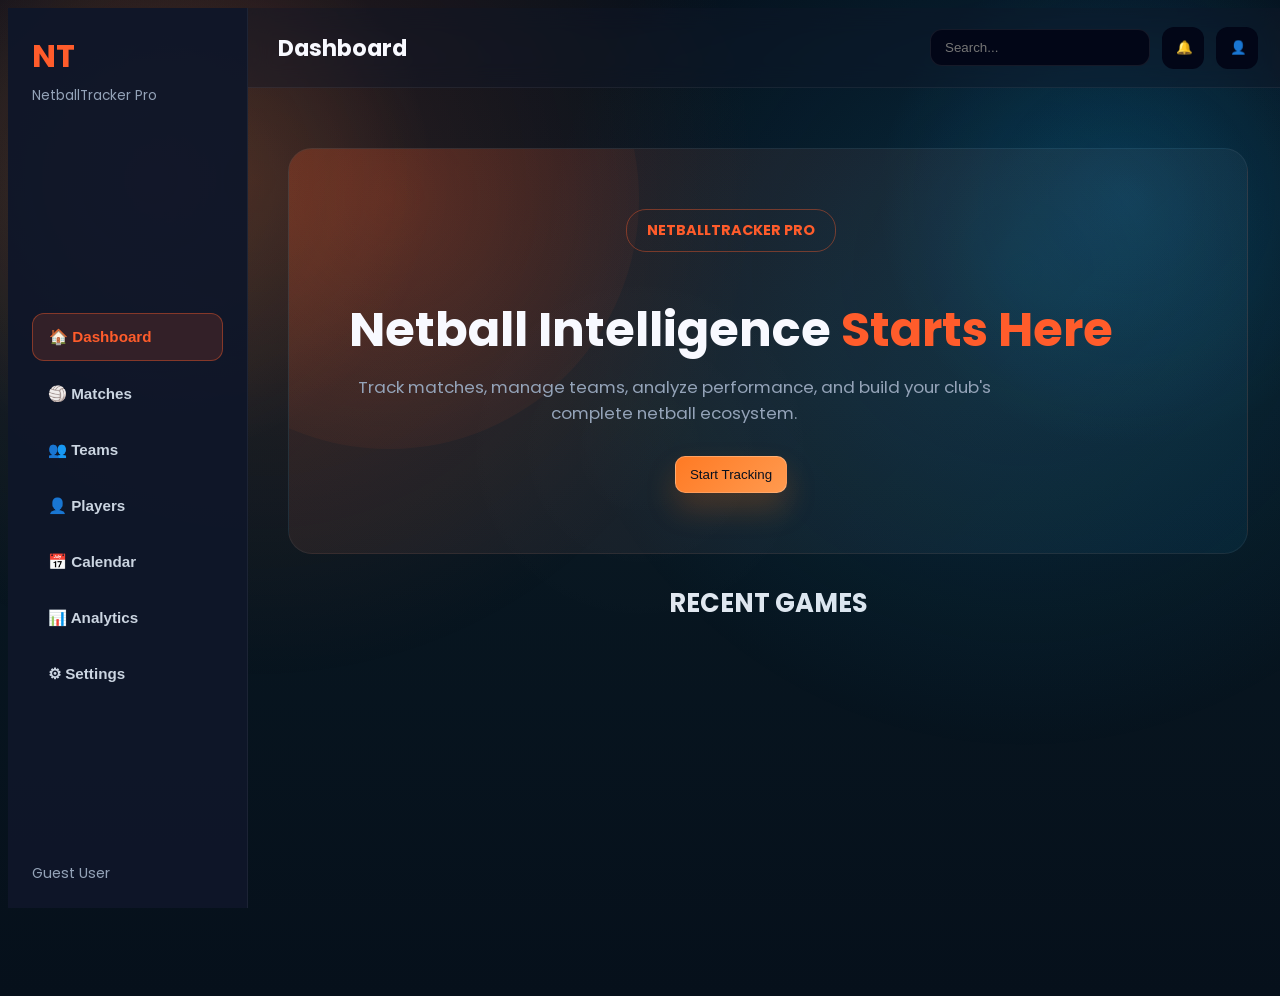
==== commit 4adeab13: "Add files via upload" ====
--- a/app.html
+++ b/app.html
@@ -1,41 +1,115 @@
-﻿<!DOCTYPE html>
-<html lang="en">
-<head>
-<meta charset="UTF-8">
-<meta name="apple-mobile-web-app-capable" content="yes">
-<meta name="apple-mobile-web-app-status-bar-style" content="black-translucent">
-<link rel="manifest" href="manifest.json">
-<meta name="theme-color" content="#ff5c2b">
-<meta name="viewport" content="width=device-width, initial-scale=1.0, viewport-fit=cover">
-<link rel="apple-touch-icon" href="assets/icons/icon-192.png">
-<title>Netball Stats Tracker</title>
-<link rel="stylesheet" href="css/app.css">
-<link href="https://fonts.googleapis.com/css2?family=Poppins:wght@700;800;900&display=swap" rel="stylesheet">
-<script src="js/app.js" defer></script>
-</head>
-<body class="app-page">
-<!-- ================= APP HOME ================= -->
-<div id="home" class="home-container app-home-container">
-  <div class="home-wrapper">
-    <div class="hero">
-      <div class="badge">PRO TRACKER</div>
-      <h1>NETBALL <span>STATS</span></h1>
-      <p>
-        Create a new match, resume saved games, and manage your live netball tracking workflow.
-      </p>
-
-      <button class="primary-btn" onclick="openNewGame()">
-        + Create New Game
-      </button>
-    </div>
-
-    <div class="recent-section">
-      <h2>RECENT GAMES</h2>
-      <div id="recentGames" class="games-grid"></div>
-    </div>
-  </div>
-</div>
-
+﻿<!DOCTYPE html>
+<html lang="en">
+<head>
+<meta charset="UTF-8">
+<meta name="apple-mobile-web-app-capable" content="yes">
+<meta name="apple-mobile-web-app-status-bar-style" content="black-translucent">
+<link rel="manifest" href="manifest.json">
+<meta name="theme-color" content="#ff5c2b">
+<meta name="viewport" content="width=device-width, initial-scale=1.0, viewport-fit=cover">
+<link rel="apple-touch-icon" href="assets/icons/icon-192.png">
+<title>Netball Stats Tracker</title>
+<link rel="stylesheet" href="css/app.css">
+<link href="https://fonts.googleapis.com/css2?family=Poppins:wght@700;800;900&display=swap" rel="stylesheet">
+<script src="js/app.js" defer></script>
+</head>
+
+<body class="app-page">
+
+<!-- APP LAYOUT -->
+<div class="app-shell">
+
+  <!-- SIDEBAR -->
+  <aside class="sidebar">
+
+    <div class="sidebar-logo">
+      <h2>NT</h2>
+      <span>NetballTracker Pro</span>
+    </div>
+
+    <nav class="sidebar-nav">
+      <button class="nav-item active">🏠 Dashboard</button>
+      <button class="nav-item">🏐 Matches</button>
+      <button class="nav-item">👥 Teams</button>
+      <button class="nav-item">👤 Players</button>
+      <button class="nav-item">📅 Calendar</button>
+      <button class="nav-item">📊 Analytics</button>
+      <button class="nav-item">⚙ Settings</button>
+    </nav>
+
+    <div class="sidebar-user">
+      Guest User
+    </div>
+
+  </aside>
+
+  <!-- MAIN CONTENT -->
+  <main class="main-content">
+
+    <header class="app-header">
+
+      <div class="page-title">
+        Dashboard
+      </div>
+
+      <div class="header-actions">
+        <input
+          type="text"
+          placeholder="Search..."
+          class="search-box"
+        >
+
+        <button class="header-icon">🔔</button>
+        <button class="header-icon">👤</button>
+
+      </div>
+
+    </header>
+
+
+
+<!-- ================= APP HOME ================= -->
+<div id="home" class="home-container app-home-container">
+  <div class="home-wrapper">
+    <div class="dashboard-banner">
+
+  <div class="banner-content">
+
+    <div class="banner-badge">
+      NETBALLTRACKER PRO
+    </div>
+
+    <h1>
+      Netball Intelligence
+      <span>Starts Here</span>
+    </h1>
+
+    <p>
+      Track matches, manage teams, analyze performance,
+      and build your club's complete netball ecosystem.
+    </p>
+
+    <div class="banner-actions">
+
+      <button
+        class="primary-btn"
+        onclick="openNewGame()">
+        Start Tracking
+      </button>
+
+    </div>
+
+  </div>
+
+</div>
+
+    <div class="recent-section">
+      <h2>RECENT GAMES</h2>
+      <div id="recentGames" class="games-grid"></div>
+    </div>
+  </div>
+</div>
+
 <!-- ================= SETUP ================= -->
 <div id="newGameScreen" class="setup-container" style="display:none;">
 
@@ -255,7 +329,8 @@
   <h1 id="statsTitle">Match Stats</h1>
 
   <div id="statsContent"></div>
-
-</div>
-</body>
+</div>
+</main>
+</div>
+</body>
 </html>
--- a/css/app.css
+++ b/css/app.css
@@ -83,8 +83,8 @@
   text-align: center;
 }
 
-/* BADGE */
-.badge {
+
+/*.badge {
   display: inline-block;
   padding: 10px 22px;
   border-radius: 20px;
@@ -93,29 +93,29 @@
   border: 1px solid rgba(255,92,43,0.6);
   margin-bottom: 25px;
   box-shadow: 0 0 15px rgba(255,92,43,0.4);
-}
+}*/
 
 /* HERO */
-.hero {
+/* .hero {
   text-align: center;
   margin-bottom: clamp(20px, 4vw, 40px);
-}
-
-.hero h1 {
+}*/
+
+/*.hero h1 {
   font-size: clamp(1.8rem, 5vw, 3rem);
-}
+}*/
 
 .hero h1 span {
   color: #ff5c2b;
   text-shadow: 0 0 20px rgba(255,92,43,0.6);
 }
 
-.hero p {
+/*.hero p {
   color: #94a3b8;
   font-size: 16px;
   max-width: 600px;
   margin: 15px auto 35px;
-}
+}*/
 
 .hero-actions {
   display: inline-flex;
@@ -175,66 +175,66 @@
   box-shadow: none;
 }
 
-.primary-btn:hover {
-  transform: translateY(-2px);
-  box-shadow: 0 20px 34px rgba(255,148,68,0.25);
-}
-
-.secondary-btn {
-  position: relative;
-  display: inline-flex;
-  align-items: center;
-  justify-content: center;
-  padding: 12px 22px;
-  border-radius: 16px;
-  background: rgba(8, 16, 34, 0.72);
-  border: 1px solid rgba(14,165,233,0.32);
-  color: #e2e8f0;
-  font-family: 'Poppins', sans-serif;
-  font-weight: 700;
-  letter-spacing: 0.03em;
-  backdrop-filter: blur(12px);
-  overflow: hidden;
-  transition:
-    transform 0.25s ease,
-    box-shadow 0.25s ease,
-    border-color 0.25s ease,
-    background 0.25s ease;
-}
-
-.secondary-btn:hover {
-  transform: translateY(-2px);
-  border-color: rgba(255,148,68,0.55);
-  background: rgba(14,165,233,0.08);
-  box-shadow:
-    0 12px 28px rgba(14,165,233,0.16),
-    0 0 18px rgba(255,148,68,0.12);
-}
-
-.secondary-btn::before {
-  content: "";
-  position: absolute;
-  top: 0;
-  left: -120%;
-  width: 100%;
-  height: 100%;
-  background:
-    linear-gradient(
-      120deg,
-      transparent,
-      rgba(255,255,255,0.22),
-      transparent
-    );
-  transition: left 0.7s ease;
-}
-
-.secondary-btn:hover::before {
-  left: 120%;
-}
-
-.install-btn {
-  margin-top: 18px;
-  padding: 12px 24px;
+.primary-btn:hover {
+  transform: translateY(-2px);
+  box-shadow: 0 20px 34px rgba(255,148,68,0.25);
+}
+
+.secondary-btn {
+  position: relative;
+  display: inline-flex;
+  align-items: center;
+  justify-content: center;
+  padding: 12px 22px;
+  border-radius: 16px;
+  background: rgba(8, 16, 34, 0.72);
+  border: 1px solid rgba(14,165,233,0.32);
+  color: #e2e8f0;
+  font-family: 'Poppins', sans-serif;
+  font-weight: 700;
+  letter-spacing: 0.03em;
+  backdrop-filter: blur(12px);
+  overflow: hidden;
+  transition:
+    transform 0.25s ease,
+    box-shadow 0.25s ease,
+    border-color 0.25s ease,
+    background 0.25s ease;
+}
+
+.secondary-btn:hover {
+  transform: translateY(-2px);
+  border-color: rgba(255,148,68,0.55);
+  background: rgba(14,165,233,0.08);
+  box-shadow:
+    0 12px 28px rgba(14,165,233,0.16),
+    0 0 18px rgba(255,148,68,0.12);
+}
+
+.secondary-btn::before {
+  content: "";
+  position: absolute;
+  top: 0;
+  left: -120%;
+  width: 100%;
+  height: 100%;
+  background:
+    linear-gradient(
+      120deg,
+      transparent,
+      rgba(255,255,255,0.22),
+      transparent
+    );
+  transition: left 0.7s ease;
+}
+
+.secondary-btn:hover::before {
+  left: 120%;
+}
+
+.install-btn {
+  margin-top: 18px;
+  padding: 12px 24px;
   background: rgba(255,255,255,0.12);
   border: 1px solid rgba(255,255,255,0.18);
   color: white;
@@ -1315,17 +1315,17 @@
   color: #38f842;
 }
 
-.section-label.green {
-  color: #22c55e;
-}
-
-.section-label.orange {
-  color: #ff9444;
-}
-
-.section-label.red {
-  color: #ef4444;
-}
+.section-label.green {
+  color: #22c55e;
+}
+
+.section-label.orange {
+  color: #ff9444;
+}
+
+.section-label.red {
+  color: #ef4444;
+}
 
 /* ===== End Of Quater menu ===== */
 
@@ -2142,3 +2142,562 @@
 .app-page .controls button:hover {
   transform: none;
 }
+
+/* ===== DEVICE FIT GUARANTEES ===== */
+
+html,
+body {
+  width: 100%;
+  max-width: 100%;
+}
+
+body {
+  overflow-x: clip;
+}
+
+img,
+svg,
+video,
+canvas {
+  max-width: 100%;
+}
+
+.app-page *,
+.app-page *::before,
+.app-page *::after {
+  min-width: 0;
+}
+
+.home-container,
+.setup-container,
+.game-wrapper,
+#statsScreen {
+  width: 100%;
+  max-width: 100%;
+}
+
+.home-wrapper,
+.setup-grid,
+.roster-card,
+.game-layout,
+.stats-dashboard,
+.dashboard-top {
+  max-width: 100%;
+}
+
+input,
+select,
+textarea,
+button {
+  max-width: 100%;
+}
+
+@media (max-width: 1180px) {
+  .game-wrapper {
+    padding-left: 14px;
+    padding-right: 14px;
+  }
+
+  .game-layout,
+  .top-row,
+  .dashboard-top {
+    grid-template-columns: 1fr;
+  }
+
+  .action-row-grid,
+  .bottom-actions,
+  .awards-grid,
+  .team-grid {
+    grid-template-columns: repeat(2, minmax(0, 1fr));
+  }
+
+  .top-bar {
+    gap: 14px;
+  }
+}
+
+@media (max-width: 900px) {
+  .app-home-container,
+  .setup-container,
+  #statsScreen {
+    padding-left: 14px;
+    padding-right: 14px;
+  }
+
+  .hero h1,
+  .setup-container h1,
+  #statsTitle {
+    overflow-wrap: anywhere;
+  }
+
+  .setup-grid {
+    grid-template-columns: 1fr;
+  }
+
+  .roster-header {
+    flex-wrap: wrap;
+  }
+
+  #quarterSelect {
+    flex: 1 1 150px;
+  }
+
+  .top-bar {
+    position: sticky;
+    top: 0;
+    z-index: 20;
+    grid-template-columns: 1fr;
+    align-items: stretch;
+    padding: 12px;
+  }
+
+  .score-side,
+  .score-side.right,
+  .center-bar {
+    width: 100%;
+    max-width: 100%;
+  }
+
+  .score-side {
+    display: grid;
+    grid-template-columns: 1fr auto;
+    align-items: center;
+    gap: 10px;
+    text-align: left;
+  }
+
+  .score-side h1 {
+    margin: 0;
+    font-size: clamp(2.2rem, 12vw, 4rem);
+  }
+
+  .score-buttons {
+    justify-content: flex-end;
+  }
+
+  .center-bar {
+    display: grid;
+    grid-template-columns: auto 1fr auto;
+    gap: 10px;
+    align-items: center;
+  }
+
+  #timer {
+    text-align: center;
+    font-size: clamp(1.8rem, 10vw, 3rem);
+  }
+
+  .controls {
+    justify-content: flex-end;
+    flex-wrap: nowrap;
+  }
+
+  .controls button,
+  .score-buttons button {
+    width: 44px;
+    height: 44px;
+    padding: 0;
+  }
+
+  .game-back-btn,
+  .stats-back-btn,
+  .back-btn {
+    max-width: calc(100vw - 28px);
+    white-space: normal;
+  }
+
+  .player-grid,
+  .roster-grid,
+  .action-grid,
+  .bad-actions,
+  .good-actions,
+  .action-row,
+  #positionSwap {
+    grid-template-columns: repeat(2, minmax(0, 1fr));
+  }
+
+  .player-grid button,
+  .action-grid button,
+  .action-row button,
+  .bad-actions button,
+  .good-actions button {
+    min-width: 0;
+    white-space: normal;
+    overflow-wrap: anywhere;
+  }
+
+  .events-panel,
+  .action-box,
+  .left-panel,
+  .card,
+  .roster-card {
+    padding-left: 14px;
+    padding-right: 14px;
+  }
+
+  .event-log {
+    max-height: 220px;
+  }
+
+  .modal-content {
+    width: min(94vw, 450px);
+    max-height: 88vh;
+  }
+}
+
+@media (max-width: 640px) {
+  .app-home-container,
+  .setup-container,
+  #statsScreen {
+    padding-left: 10px;
+    padding-right: 10px;
+  }
+
+  .hero h1 {
+    font-size: clamp(2.3rem, 16vw, 4rem);
+  }
+
+  .hero p,
+  .subtitle {
+    font-size: 0.96rem;
+  }
+
+  .primary-btn,
+  .secondary-btn,
+  .start-btn {
+    width: 100%;
+  }
+
+  .top-bar {
+    border-radius: 0 0 18px 18px;
+  }
+
+  .score-side {
+    grid-template-columns: 1fr auto;
+  }
+
+  .center-bar {
+    grid-template-columns: 1fr;
+    justify-items: center;
+  }
+
+  .controls {
+    width: 100%;
+    justify-content: center;
+  }
+
+  .action-row-grid,
+  .bottom-actions,
+  .awards-grid,
+  .team-grid,
+  .ranking-grid {
+    grid-template-columns: 1fr;
+  }
+
+  .player-grid,
+  .roster-grid,
+  .action-grid,
+  .bad-actions,
+  .good-actions,
+  .action-row,
+  #positionSwap {
+    grid-template-columns: 1fr 1fr;
+    gap: 10px;
+  }
+
+  .substitution-panel {
+    grid-template-columns: 1fr;
+  }
+
+  .modal-actions {
+    grid-template-columns: 1fr;
+  }
+
+  .modal-actions button {
+    width: 100%;
+  }
+
+  #statsContent {
+    overflow-x: auto;
+  }
+}
+
+@media (max-width: 420px) {
+  .player-grid,
+  .roster-grid,
+  .action-grid,
+  .bad-actions,
+  .good-actions,
+  .action-row,
+  #positionSwap {
+    grid-template-columns: 1fr;
+  }
+
+  .card,
+  .action-box,
+  .left-panel,
+  .events-panel,
+  .roster-card,
+  .modal-content {
+    border-radius: 14px;
+  }
+
+  .team-label,
+  .section-label,
+  .section-title {
+    letter-spacing: 0.08em;
+  }
+
+  .score-buttons button,
+  .controls button {
+    width: 40px;
+    height: 40px;
+  }
+
+  .event-log {
+    max-height: 180px;
+  }
+}
+
+
+/* =========================
+   APP LAYOUT
+========================= */
+
+.app-shell{
+  display:flex;
+  min-height:100vh;
+}
+
+/* SIDEBAR */
+
+.sidebar{
+  width:240px;
+  background:rgba(15,23,42,0.95);
+
+  border-right:1px solid rgba(255,255,255,0.06);
+
+  display:flex;
+  flex-direction:column;
+  justify-content:space-between;
+
+  padding:24px;
+
+  position:sticky;
+  top:0;
+  height:100vh;
+}
+
+.sidebar-logo{
+  display:flex;
+  flex-direction:column;
+  gap:6px;
+}
+
+.sidebar-logo h2{
+  color:#ff5c2b;
+  margin:0;
+  font-size:2rem;
+}
+
+.sidebar-logo span{
+  color:#94a3b8;
+  font-size:0.85rem;
+}
+
+.sidebar-nav{
+  display:flex;
+  flex-direction:column;
+  gap:10px;
+  margin-top:40px;
+}
+
+.nav-item{
+  background:transparent;
+  border:none;
+  color:#cbd5e1;
+
+  text-align:left;
+
+  padding:14px 16px;
+
+  border-radius:12px;
+
+  font-size:0.95rem;
+  font-weight:600;
+}
+
+.nav-item:hover{
+  background:rgba(255,255,255,0.05);
+}
+
+.nav-item.active{
+  background:rgba(255,92,43,0.15);
+  border:1px solid rgba(255,92,43,0.4);
+  color:#ff5c2b;
+}
+
+.sidebar-user{
+  color:#94a3b8;
+  font-size:0.9rem;
+}
+
+/* MAIN */
+
+.main-content{
+  flex:1;
+}
+
+/* HEADER */
+
+.app-header{
+  height:80px;
+
+  display:flex;
+  align-items:center;
+  justify-content:space-between;
+
+  padding:0 30px;
+
+  border-bottom:1px solid rgba(255,255,255,0.06);
+
+  background:rgba(15,23,42,0.4);
+
+  backdrop-filter:blur(12px);
+}
+
+.page-title{
+  font-size:1.4rem;
+  font-weight:700;
+}
+
+.header-actions{
+  display:flex;
+  align-items:center;
+  gap:12px;
+}
+
+.search-box{
+  width:220px;
+
+  padding:10px 14px;
+
+  border-radius:12px;
+
+  background:#020617;
+
+  border:1px solid rgba(255,255,255,0.08);
+
+  color:white;
+}
+
+.header-icon{
+  width:42px;
+  height:42px;
+
+  border-radius:12px;
+
+  background:#020617;
+
+  color:white;
+}
+
+/* =========================
+   DASHBOARD BANNER
+========================= */
+
+.dashboard-banner{
+
+  position:relative;
+
+  min-height:300px;
+
+  border-radius:24px;
+
+  padding:60px;
+
+  margin-bottom:30px;
+
+  overflow:hidden;
+
+  background:
+  linear-gradient(
+    135deg,
+    rgba(255,92,43,0.12),
+    rgba(14,165,233,0.08)
+  );
+
+  border:1px solid rgba(255,255,255,0.06);
+
+  display:flex;
+  align-items:center;
+}
+
+.dashboard-banner::before{
+
+  content:"";
+
+  position:absolute;
+
+  width:500px;
+  height:500px;
+
+  top:-200px;
+  left:-150px;
+
+  border-radius:50%;
+
+  background:
+  radial-gradient(
+    circle,
+    rgba(255,92,43,0.18),
+    transparent
+  );
+}
+
+.banner-content{
+  position:relative;
+  z-index:2;
+}
+
+.banner-badge{
+
+  display:inline-block;
+
+  padding:10px 20px;
+
+  border-radius:20px;
+
+  margin-bottom:20px;
+
+  color:#ff5c2b;
+
+  border:1px solid rgba(255,92,43,0.4);
+
+  font-size:0.9rem;
+  font-weight:700;
+}
+
+.dashboard-banner h1{
+
+  font-size:3rem;
+
+  margin-bottom:15px;
+
+  line-height:1.1;
+}
+
+.dashboard-banner h1 span{
+  color:#ff5c2b;
+}
+
+.dashboard-banner p{
+
+  max-width:650px;
+
+  color:#94a3b8;
+
+  font-size:1.05rem;
+
+  margin-bottom:30px;
+}
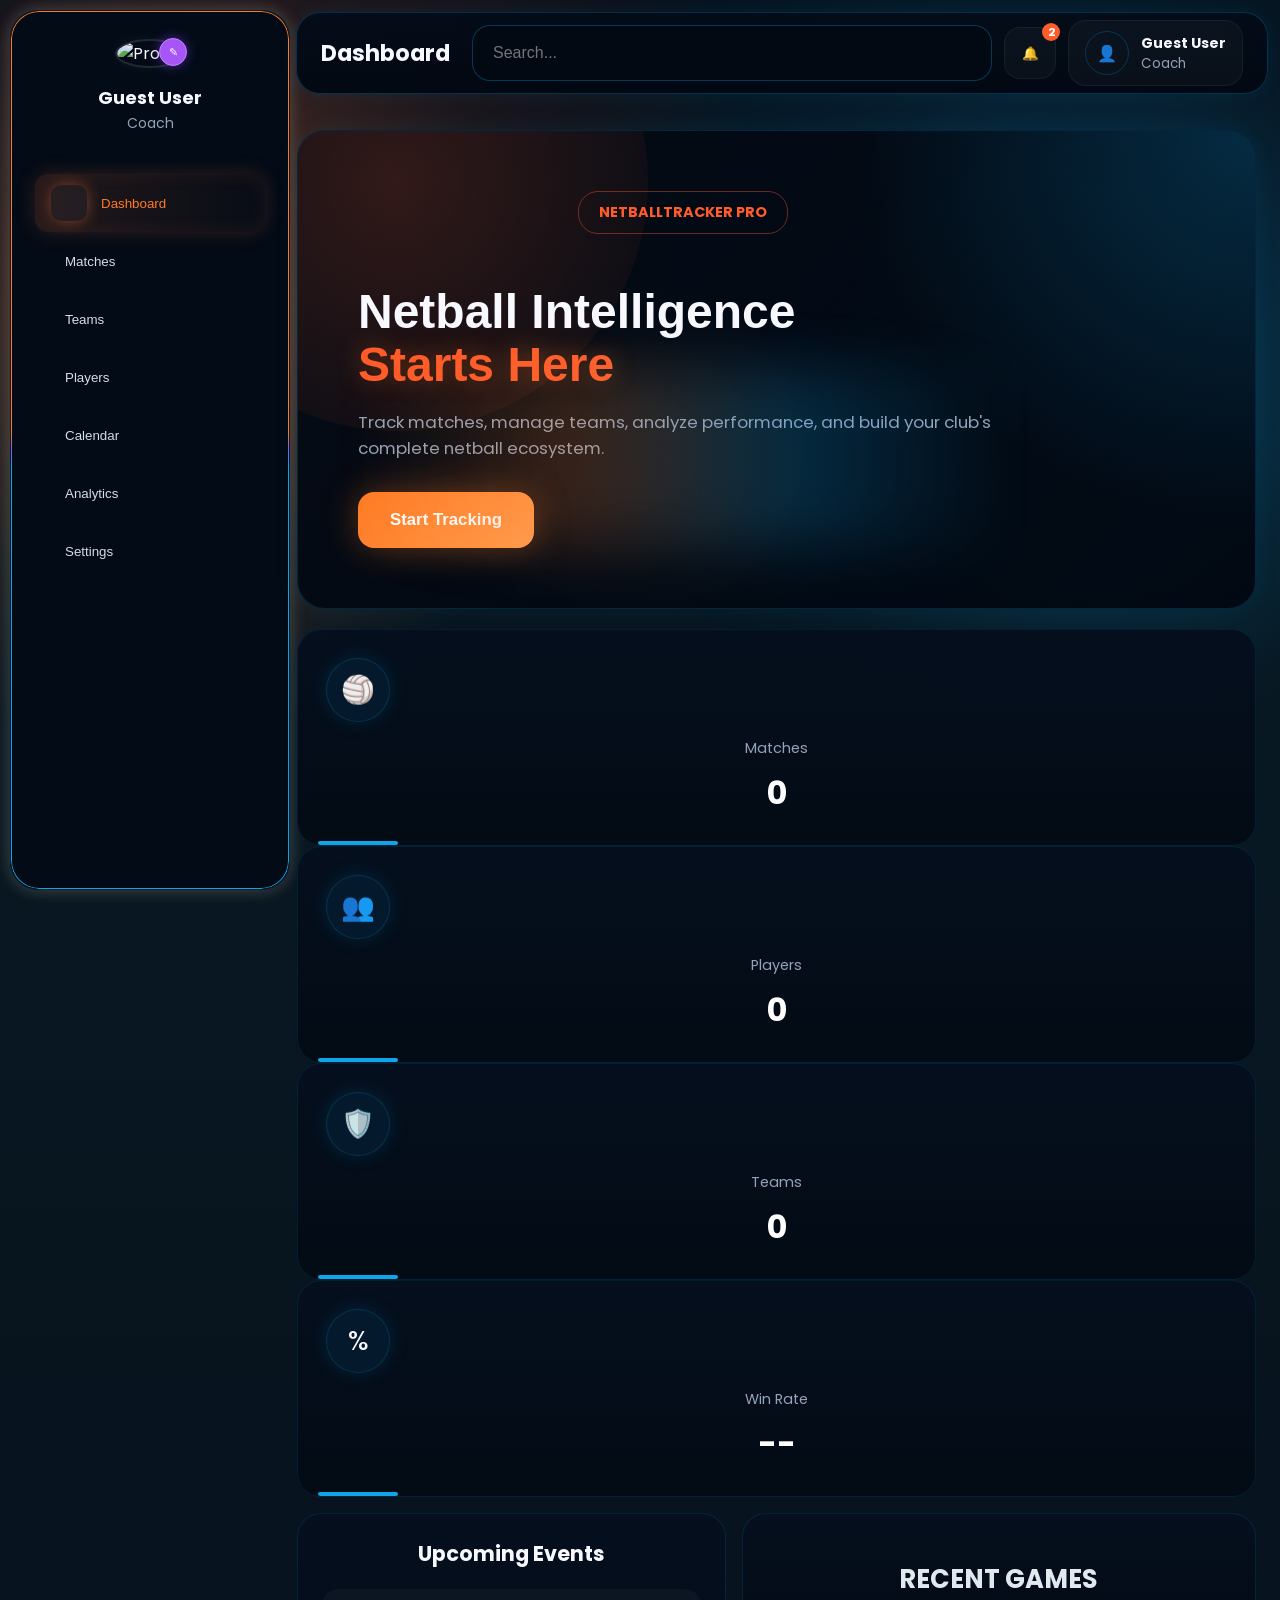
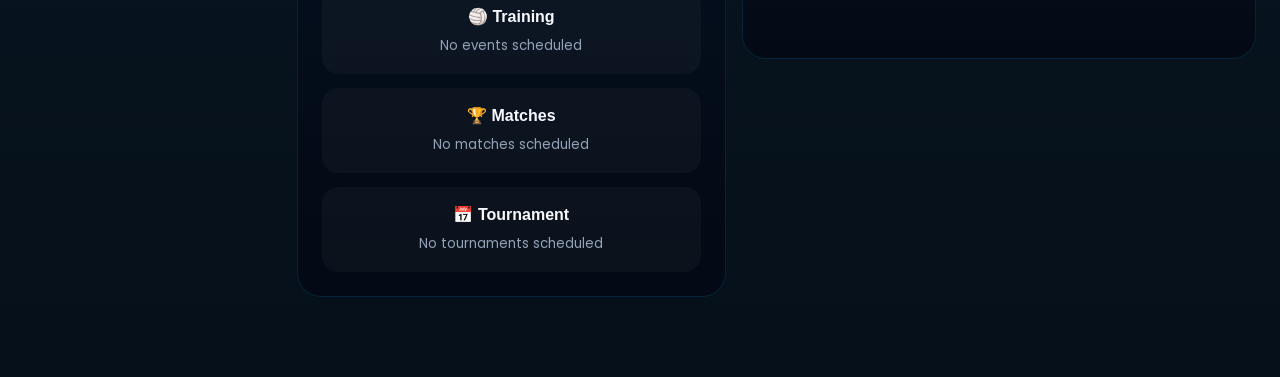
==== commit c7a8af13: "Add files via upload" ====
--- a/app.html
+++ b/app.html
@@ -12,6 +12,7 @@
 <link rel="stylesheet" href="css/app.css">
 <link href="https://fonts.googleapis.com/css2?family=Poppins:wght@700;800;900&display=swap" rel="stylesheet">
 <script src="js/app.js" defer></script>
+<script src="https://unpkg.com/lucide@latest"></script>
 </head>
 
 <body class="app-page">
@@ -22,24 +23,69 @@
   <!-- SIDEBAR -->
   <aside class="sidebar">
 
-    <div class="sidebar-logo">
-      <h2>NT</h2>
-      <span>NetballTracker Pro</span>
-    </div>
-
-    <nav class="sidebar-nav">
-      <button class="nav-item active">🏠 Dashboard</button>
-      <button class="nav-item">🏐 Matches</button>
-      <button class="nav-item">👥 Teams</button>
-      <button class="nav-item">👤 Players</button>
-      <button class="nav-item">📅 Calendar</button>
-      <button class="nav-item">📊 Analytics</button>
-      <button class="nav-item">⚙ Settings</button>
-    </nav>
-
-    <div class="sidebar-user">
-      Guest User
-    </div>
+  <div class="sidebar-profile">
+
+    <div class="avatar-wrapper">
+
+        <img
+          src="https://i.pravatar.cc/120"
+          alt="Profile"
+          class="sidebar-avatar"
+        >
+
+        <button class="edit-profile-btn">
+            ✎
+        </button>
+
+    </div>
+
+    <h3>Guest User</h3>
+
+    <span>Coach</span>
+
+</div>
+
+   <nav class="sidebar-nav">
+
+<button class="nav-item active" data-page="dashboard">
+  <span class="nav-icon">
+    <i data-lucide="house"></i>
+  </span>
+  <span>Dashboard</span>
+</button>
+
+<button class="nav-item" data-page="matches">
+  <i data-lucide="volleyball"></i>
+  <span>Matches</span>
+</button>
+
+<button class="nav-item" data-page="teams">
+  <i data-lucide="users"></i>
+  <span>Teams</span>
+</button>
+
+<button class="nav-item" data-page="players">
+  <i data-lucide="user"></i>
+  <span>Players</span>
+</button>
+
+<button class="nav-item" data-page="calendar">
+  <i data-lucide="calendar-days"></i>
+  <span>Calendar</span>
+</button>
+
+<button class="nav-item" data-page="analytics">
+  <i data-lucide="chart-column"></i>
+  <span>Analytics</span>
+</button>
+
+<button class="nav-item" data-page="settings">
+  <i data-lucide="settings"></i>
+  <span>Settings</span>
+</button>
+
+</nav> 
+
 
   </aside>
 
@@ -48,8 +94,8 @@
 
     <header class="app-header">
 
-      <div class="page-title">
-        Dashboard
+      <div class="page-title" id="pageTitle">
+       Dashboard
       </div>
 
       <div class="header-actions">
@@ -59,8 +105,29 @@
           class="search-box"
         >
 
-        <button class="header-icon">🔔</button>
-        <button class="header-icon">👤</button>
+        <div class="notification-wrapper">
+
+          <button class="header-icon">
+            🔔
+          </button>
+
+        <span class="notification-badge">
+          2
+        </span>
+
+        </div>
+        <div class="profile-card">
+
+  <div class="profile-avatar">
+    👤
+  </div>
+
+  <div class="profile-info">
+    <strong>Guest User</strong>
+    <small>Coach</small>
+  </div>
+
+</div>
 
       </div>
 
@@ -70,7 +137,8 @@
 
 <!-- ================= APP HOME ================= -->
 <div id="home" class="home-container app-home-container">
-  <div class="home-wrapper">
+  <div id="pageContent">
+  <div id="dashboardPage" class="page-section">
     <div class="dashboard-banner">
 
   <div class="banner-content">
@@ -98,16 +166,102 @@
       </button>
 
     </div>
-
-  </div>
-
-</div>
-
-    <div class="recent-section">
-      <h2>RECENT GAMES</h2>
-      <div id="recentGames" class="games-grid"></div>
-    </div>
-  </div>
+    <div class="wave-line"></div>
+  </div>
+
+
+  
+</div>
+
+<div class="dashboard-stats">
+
+  <div class="stat-card">
+    <div class="stat-icon">🏐</div>
+    <span class="stat-label">Matches</span>
+    <h3>0</h3>
+  </div>
+
+  <div class="stat-card">
+    <div class="stat-icon">👥</div>
+    <span class="stat-label">Players</span>
+    <h3>0</h3>
+  </div>
+
+  <div class="stat-card">
+    <div class="stat-icon">🛡️</div>
+    <span class="stat-label">Teams</span>
+    <h3>0</h3>
+  </div>
+
+  <div class="stat-card">
+    <div class="stat-icon">%</div>
+    <span class="stat-label">Win Rate</span>
+    <h3>--</h3>
+  </div>
+
+</div>
+
+    <div class="dashboard-grid">
+
+  <div class="upcoming-card">
+
+    <h2>Upcoming Events</h2>
+
+    <div class="event-item">
+      <span>🏐 Training</span>
+      <small>No events scheduled</small>
+    </div>
+
+    <div class="event-item">
+      <span>🏆 Matches</span>
+      <small>No matches scheduled</small>
+    </div>
+
+    <div class="event-item">
+      <span>📅 Tournament</span>
+      <small>No tournaments scheduled</small>
+    </div>
+
+  </div>
+
+  <div class="recent-section">
+    <h2>RECENT GAMES</h2>
+    <div id="recentGames" class="games-grid"></div>
+  </div>
+
+</div>
+</div>
+
+<div id="matchesPage" class="page-section" style="display:none;">
+    <h2>Matches</h2>
+    <p>Coming Soon</p>
+</div>
+
+<div id="teamsPage" class="page-section" style="display:none;">
+    <h2>Teams</h2>
+    <p>Coming Soon</p>
+</div>
+
+<div id="playersPage" class="page-section" style="display:none;">
+    <h2>Players</h2>
+    <p>Coming Soon</p>
+</div>
+
+<div id="calendarPage" class="page-section" style="display:none;">
+    <h2>Calendar</h2>
+    <p>Coming Soon</p>
+</div>
+
+<div id="analyticsPage" class="page-section" style="display:none;">
+    <h2>Analytics</h2>
+    <p>Coming Soon</p>
+</div>
+
+<div id="settingsPage" class="page-section" style="display:none;">
+    <h2>Settings</h2>
+    <p>Coming Soon</p>
+</div>
+</div>
 </div>
 
 <!-- ================= SETUP ================= -->
@@ -332,5 +486,8 @@
 </div>
 </main>
 </div>
+<script>
+  lucide.createIcons();
+</script>
 </body>
 </html>
--- a/css/app.css
+++ b/css/app.css
@@ -81,6 +81,7 @@
 .home-container {
   padding: 60px 20px;
   text-align: center;
+  padding-top:110px;
 }
 
 
@@ -164,11 +165,27 @@
 }
 
 /* CTA BUTTON */
-.primary-btn {
-  background: linear-gradient(135deg, #ff7a24, #ff9a4f);
-  border: 1px solid rgba(255,255,255,0.22);
-  box-shadow: 0 16px 30px rgba(255,112,15,0.22);
-  color: #08101e;
+.primary-btn{
+  background:
+    linear-gradient(
+      135deg,
+      #ff7a24,
+      #ff9f50
+    );
+
+  color:white;
+
+  border:none;
+
+  padding:18px 32px;
+
+  font-size:1.05rem;
+  font-weight:700;
+
+  border-radius:16px;
+
+  box-shadow:
+    0 0 35px rgba(255,122,36,.35);
 }
 
 .auth-actions .primary-btn {
@@ -251,9 +268,19 @@
 
 /* ===== RECENT ===== */
 
-.recent-section {
-  margin-top: 20px;
-  text-align: center;
+.recent-section{
+  background:
+    linear-gradient(
+      180deg,
+      rgba(5,15,30,.95),
+      rgba(3,10,20,.95)
+    );
+
+  border-radius:24px;
+
+  padding:24px;
+
+  border:1px solid rgba(14,165,233,.15);
 }
 
 .recent-section h2 {
@@ -637,6 +664,29 @@
   font-size: 1rem;
 }
 
+.stat-icon{
+  width:64px;
+  height:64px;
+
+  display:flex;
+  align-items:center;
+  justify-content:center;
+
+  border-radius:50%;
+
+  font-size:1.7rem;
+
+  margin-bottom:16px;
+
+  background:
+    rgba(14,165,233,.08);
+
+  border:1px solid rgba(14,165,233,.18);
+
+  box-shadow:
+    0 0 20px rgba(14,165,233,.15);
+}
+
 .stats-table table {
   width: 100%;
   border-collapse: collapse;
@@ -1239,6 +1289,7 @@
   margin: 0 auto;
   width: 100%;
   padding: 0 20px;
+  padding-top:0;
 }
 
 .player-section,
@@ -2467,103 +2518,236 @@
 .app-shell{
   display:flex;
   min-height:100vh;
+  padding: 12px;
+  gap:12px;
 }
 
 /* SIDEBAR */
 
 .sidebar{
-  width:240px;
-  background:rgba(15,23,42,0.95);
-
-  border-right:1px solid rgba(255,255,255,0.06);
+    width:280px;
+    height:calc(100vh - 20px);
+
+    position:fixed;
+    left:10px;
+    top:10px;
+
+    display:flex;
+    flex-direction:column;
+
+    background:#030b16;
+
+    border-radius:28px;
+
+    border:1px solid rgba(255,255,255,.05);
+
+    overflow:hidden;
+
+      box-shadow:
+      inset 0 1px 0 rgba(255,255,255,.08),
+
+      0 0 20px rgba(255,122,36,.15),
+      0 0 20px rgba(255,122,36,.10),
+
+      0 0 20px rgba(14,165,233,.15),
+      0 0 20px rgba(14,165,233,.10);
+
+}
+
+.sidebar::after{
+    content:"";
+    position:absolute;
+    inset:0;
+    border-radius:28px;
+    padding:1px;
+
+    background:
+      linear-gradient(
+        to bottom,
+        #ff7a24 0%,
+      #ff7a24 48%,
+      #7b5cff 50%,
+      #0ea5e9 52%,
+      #0ea5e9 100%
+      );
+
+    -webkit-mask:
+      linear-gradient(#000 0 0) content-box,
+      linear-gradient(#000 0 0);
+
+    -webkit-mask-composite:xor;
+
+    mask:
+      linear-gradient(#000 0 0) content-box,
+      linear-gradient(#000 0 0);
+
+    mask-composite:exclude;
+
+    pointer-events:none;
+}
+
+
+.sidebar-logo{
+    display:flex;
+    flex-direction:column;
+    align-items:center;
+
+    padding:24px 20px;
+
+    border-bottom:1px solid rgba(255,255,255,.05);
+}
+
+
+.sidebar-nav{
+    display:flex;
+    flex-direction:column;
+
+    flex:1;
+
+    gap:0;
+
+    margin-top:20px;
+
+    padding-bottom:40px;
+}
+
+.nav-icon{
+    width:36px;
+    height:36px;
+
+    display:flex;
+    align-items:center;
+    justify-content:center;
+
+    border-radius:10px;
+
+    font-size:18px;
+
+    background:rgba(255,255,255,.03);
+}
+
+.nav-item{
+    width:calc(100% - 48px);
+
+    height:58px;
+
+    margin:0 auto;
+
+    border-radius:14px;
+
+    display:flex;
+    align-items:center;
+    gap:14px;
+
+    padding:0 16px;
+
+    background:transparent;
+
+    color:#d7dde8;
+
+    border:none;
+
+    transition:none;
+}
+
+.nav-item:not(:last-child)::after{
+    content:"";
+
+    position:absolute;
+
+    width:78%;
+
+    left:50%;
+
+    transform:translateX(-50%);
+
+    bottom:0;
+
+    height:1px;
+
+    background:
+      rgba(255,255,255,.03);
+}
+
+.nav-item:hover{
+    color:white;
+
+    background:
+      rgba(255,255,255,0.03);
+}
+
+.nav-item.active{
+    background:
+      linear-gradient(
+        90deg,
+        rgba(255,120,60,.12),
+        rgba(255,120,60,.02)
+      );
+
+    width:calc(100%-48px);
+    margin:0 auto;
+        box-shadow:
+      0 0 10px rgba(255,122,36,.25),
+      inset 0 1px 0 rgba(255,255,255,.05);
+    color:#ff7a24;
+
+    box-shadow:
+      0 0 20px rgba(255,120,60,.18),
+      inset 0 0 20px rgba(255,120,60,.08);
+}
+
+.nav-item.active .nav-icon{
+    color:#ff7a24;
+
+    box-shadow:
+      0 0 15px rgba(255,120,60,.45);
+}
+
+/* MAIN */
+
+.main-content{
+  flex:1;
+
+  margin-left:257px;
 
   display:flex;
   flex-direction:column;
-  justify-content:space-between;
-
-  padding:24px;
-
-  position:sticky;
-  top:0;
-  height:100vh;
-}
-
-.sidebar-logo{
-  display:flex;
-  flex-direction:column;
-  gap:6px;
-}
-
-.sidebar-logo h2{
-  color:#ff5c2b;
-  margin:0;
-  font-size:2rem;
-}
-
-.sidebar-logo span{
-  color:#94a3b8;
-  font-size:0.85rem;
-}
-
-.sidebar-nav{
-  display:flex;
-  flex-direction:column;
-  gap:10px;
-  margin-top:40px;
-}
-
-.nav-item{
-  background:transparent;
-  border:none;
-  color:#cbd5e1;
-
-  text-align:left;
-
-  padding:14px 16px;
-
-  border-radius:12px;
-
-  font-size:0.95rem;
-  font-weight:600;
-}
-
-.nav-item:hover{
-  background:rgba(255,255,255,0.05);
-}
-
-.nav-item.active{
-  background:rgba(255,92,43,0.15);
-  border:1px solid rgba(255,92,43,0.4);
-  color:#ff5c2b;
-}
-
-.sidebar-user{
-  color:#94a3b8;
-  font-size:0.9rem;
-}
-
-/* MAIN */
-
-.main-content{
-  flex:1;
+
+  gap:16px;
 }
 
 /* HEADER */
 
 .app-header{
-  height:80px;
+  position: fixed;
+  top: 12px;
+  left: 296px;
+  right:12px;
+  z-index: 999;
+
+  height:82px;
 
   display:flex;
   align-items:center;
   justify-content:space-between;
 
-  padding:0 30px;
-
-  border-bottom:1px solid rgba(255,255,255,0.06);
-
-  background:rgba(15,23,42,0.4);
-
-  backdrop-filter:blur(12px);
+  padding:0 24px;
+
+  border-radius:24px;
+
+  background:
+    linear-gradient(
+      180deg,
+      rgba(4,12,24,.96),
+      rgba(2,8,18,.96)
+    );
+
+  border:1px solid rgba(14,165,233,.25);
+
+  backdrop-filter:blur(18px);
+
+  box-shadow:
+    0 0 20px rgba(14,165,233,.08);
 }
 
 .page-title{
@@ -2578,28 +2762,58 @@
 }
 
 .search-box{
-  width:220px;
-
-  padding:10px 14px;
-
-  border-radius:12px;
-
-  background:#020617;
-
-  border:1px solid rgba(255,255,255,0.08);
+  width:520px;
+  height:56px;
+
+  border-radius:18px;
+
+  background:
+    rgba(3,10,20,.95);
+
+  border:1px solid rgba(14,165,233,.30);
 
   color:white;
+
+  padding:0 20px;
+
+  font-size:1rem;
+
+  outline:none;
+}
+
+.search-box:focus{
+  border-color:#0ea5e9;
+
+  box-shadow:
+    0 0 20px rgba(14,165,233,.18);
 }
 
 .header-icon{
-  width:42px;
-  height:42px;
-
-  border-radius:12px;
-
-  background:#020617;
+  width:52px;
+  height:52px;
+
+  display:flex;
+  align-items:center;
+  justify-content:center;
+
+  border-radius:16px;
+
+  background:
+    rgba(255,255,255,.03);
+
+  border:1px solid rgba(255,255,255,.05);
 
   color:white;
+
+  cursor:pointer;
+}
+
+.header-icon:hover{
+  border-color:
+    rgba(14,165,233,.35);
+
+  box-shadow:
+    0 0 15px rgba(14,165,233,.15);
 }
 
 /* =========================
@@ -2607,30 +2821,138 @@
 ========================= */
 
 .dashboard-banner{
-
   position:relative;
 
-  min-height:300px;
-
-  border-radius:24px;
-
+  min-height:420px;
+
+  border-radius:28px;
+
+  overflow:hidden;
+  isolation:isolate;
   padding:60px;
 
-  margin-bottom:30px;
-
-  overflow:hidden;
-
   background:
-  linear-gradient(
-    135deg,
-    rgba(255,92,43,0.12),
-    rgba(14,165,233,0.08)
-  );
-
-  border:1px solid rgba(255,255,255,0.06);
+    linear-gradient(
+      135deg,
+      rgba(3,10,20,.95),
+      rgba(2,8,18,.95)
+    );
+
+  border:1px solid rgba(14,165,233,.18);
+
+  box-shadow:
+    0 0 25px rgba(14,165,233,.08);
 
   display:flex;
   align-items:center;
+}
+
+.dashboard-banner::before{
+  content:"";
+
+  position:absolute;
+
+  width:700px;
+  height:700px;
+
+  left:-350px;
+  bottom:-350px;
+
+  border-radius:50%;
+
+  background:
+    radial-gradient(
+      circle,
+      rgba(255,106,0,.25),
+      transparent 70%
+    );
+
+  z-index:0;
+}
+
+.dashboard-banner::after{
+  content:"";
+
+  position:absolute;
+
+  width:800px;
+  height:800px;
+
+  right:-400px;
+  top:-400px;
+
+  border-radius:50%;
+
+  background:
+    radial-gradient(
+      circle,
+      rgba(14,165,233,.22),
+      transparent 70%
+    );
+
+  z-index:0;
+}
+
+.dashboard-banner .wave-line{
+  position:absolute;
+
+  bottom:0;
+  left:0;
+
+  width:100%;
+  height:180px;
+
+  pointer-events:none;
+}
+
+.wave-line{
+  background:
+    linear-gradient(
+      90deg,
+      transparent,
+      rgba(255,122,36,.30),
+      rgba(14,165,233,.30),
+      transparent
+    );
+
+  filter:blur(30px);
+
+  opacity:.7;
+}
+
+.banner-content h1,
+.banner-content p,
+.banner-actions{
+  text-align:left;
+}
+
+.banner-content h1{
+  font-size:4.8rem;
+  line-height:.95;
+  margin-bottom:24px;
+
+  font-weight:800;
+
+  max-width:800px;
+}
+
+.banner-content p{
+  max-width:600px;
+
+  color:#94a3b8;
+
+  font-size:1.25rem;
+
+  line-height:1.6;
+}
+
+.banner-content span{
+  display:block;
+
+  color:#ff7a24;
+
+  text-shadow:
+    0 0 25px rgba(255,122,36,.35);
 }
 
 .dashboard-banner::before{
@@ -2658,6 +2980,7 @@
 .banner-content{
   position:relative;
   z-index:2;
+  max-width:700px;
 }
 
 .banner-badge{
@@ -2700,4 +3023,357 @@
   font-size:1.05rem;
 
   margin-bottom:30px;
+}
+
+/* =========================
+   DASHBOARD STATS
+========================= */
+
+.dashboard-stats{
+  margin-top:20px;
+}
+
+.stat-card{
+  position:relative;
+
+  padding:28px;
+
+  border-radius:24px;
+
+  background:
+    linear-gradient(
+      180deg,
+      rgba(5,15,30,.95),
+      rgba(3,10,20,.95)
+    );
+
+  border:1px solid rgba(14,165,233,.12);
+
+  overflow:hidden;
+
+  transition:.3s ease;
+}
+
+.stat-card::after{
+  content:"";
+
+  position:absolute;
+
+  left:20px;
+  bottom:0;
+
+  width:80px;
+  height:4px;
+
+  background:#0ea5e9;
+
+  border-radius:50px;
+}
+
+.stat-card h3{
+  font-size:3rem;
+  margin:10px 0 0;
+}
+
+.stat-label{
+  color:#94a3b8;
+  font-size:1rem;
+}
+
+.stat-card:hover{
+
+  transform:
+  translateY(-6px);
+
+  box-shadow:
+    0 0 25px rgba(14,165,233,.12);
+}
+
+.stat-label{
+
+  display:block;
+
+  color:#94a3b8;
+
+  font-size:0.9rem;
+
+  margin-bottom:10px;
+}
+
+.stat-card h3{
+
+  margin:0;
+
+  font-size:2rem;
+
+  color:white;
+}
+
+@media (max-width:900px){
+
+  .dashboard-stats{
+
+    grid-template-columns:
+    repeat(2,1fr);
+
+  }
+
+}
+
+/* =========================
+   DASHBOARD GRID
+========================= */
+
+.dashboard-grid{
+
+  display:grid;
+
+  grid-template-columns:
+  1fr 1.2fr;
+
+  gap:16px;
+  margin-top:16px;
+  align-items:start;
+}
+
+.upcoming-card{
+  background:
+    linear-gradient(
+      180deg,
+      rgba(5,15,30,.95),
+      rgba(3,10,20,.95)
+    );
+
+  border-radius:24px;
+
+  padding:24px;
+
+  border:1px solid rgba(14,165,233,.15);
+}
+
+.upcoming-card h2{
+
+  margin-top:0;
+
+  margin-bottom:20px;
+
+  font-size:1.3rem;
+}
+
+.event-item{
+  display:flex;
+  flex-direction:column;
+
+  gap:4px;
+
+  padding:18px;
+
+  margin-top:14px;
+
+  border-radius:16px;
+
+  background:
+    rgba(255,255,255,.03);
+}
+
+.event-item span{
+
+  display:block;
+
+  font-weight:600;
+
+  margin-bottom:6px;
+}
+
+.event-item small{
+
+  color:#94a3b8;
+}
+
+@media(max-width:1100px){
+
+  .dashboard-grid{
+
+    grid-template-columns:
+    1fr;
+
+  }
+
+}
+
+
+.notification-wrapper{
+  position:relative;
+}
+
+.notification-badge{
+  position:absolute;
+
+  top:-4px;
+  right:-4px;
+
+  width:18px;
+  height:18px;
+
+  display:flex;
+  align-items:center;
+  justify-content:center;
+
+  border-radius:50%;
+
+  background:#ff5c2b;
+
+  color:white;
+
+  font-size:.7rem;
+  font-weight:700;
+}
+
+.profile-card{
+  display:flex;
+  align-items:center;
+  gap:12px;
+
+  padding:10px 16px;
+
+  border-radius:18px;
+
+  background:
+    rgba(255,255,255,.03);
+
+  border:1px solid rgba(255,255,255,.05);
+}
+
+.profile-avatar{
+  width:44px;
+  height:44px;
+
+  display:flex;
+  align-items:center;
+  justify-content:center;
+
+  border-radius:50%;
+
+  border:1px solid rgba(14,165,233,.25);
+}
+
+.profile-info{
+  display:flex;
+  flex-direction:column;
+}
+
+.profile-info strong{
+  font-size:.9rem;
+}
+
+.profile-info small{
+  color:#94a3b8;
+}
+
+.sidebar-profile{
+    position:relative;
+
+    text-align:center;
+
+    padding:28px 20px 20px;
+}
+
+.avatar-wrapper{
+    position: relative;
+
+    width: fit-content;
+
+    margin: 0 auto 16px;
+}
+
+.sidebar-avatar{
+    width:90px;
+    height:90px;
+
+    border-radius:50%;
+    object-fit:cover;
+
+    border:2px solid rgba(255,255,255,.12);
+
+    box-shadow:
+      0 0 12px rgba(255,255,255,.05);
+}
+
+.edit-profile-btn{
+    position: absolute;
+
+    bottom: 2px;
+    right: -2px;
+
+    width: 28px;
+    height: 28px;
+
+    border-radius: 50%;
+
+     background:#a855f7;
+
+    border:1px solid #c084fc;
+
+    box-shadow:
+      0 0 12px rgba(168,85,247,.8),
+      0 0 24px rgba(168,85,247,.4);
+
+    color: white;
+
+    display: flex;
+    align-items: center;
+    justify-content: center;
+
+    font-size: 11px;
+
+    padding: 0;
+
+    cursor: pointer;
+
+    box-shadow:
+        0 0 12px rgba(124,58,237,.55);
+
+    z-index: 20;
+
+    transform: none;
+}
+
+
+.sidebar-profile h3{
+    margin-top:14px;
+    margin-bottom:0;
+
+    font-size:18px;
+    font-weight:700;
+}
+
+.sidebar-profile span{
+    display:block;
+
+    margin-top:2px;
+
+    font-size:14px;
+
+    color:#94a3b8;
+}
+
+.coming-soon-page{
+    display:flex;
+    flex-direction:column;
+    justify-content:center;
+    align-items:center;
+
+    min-height:500px;
+
+    text-align:center;
+}
+
+.coming-soon-page h1{
+    font-size:3rem;
+    margin-bottom:15px;
+}
+
+.coming-soon-page p{
+    font-size:1.2rem;
+    color:#94a3b8;
 }
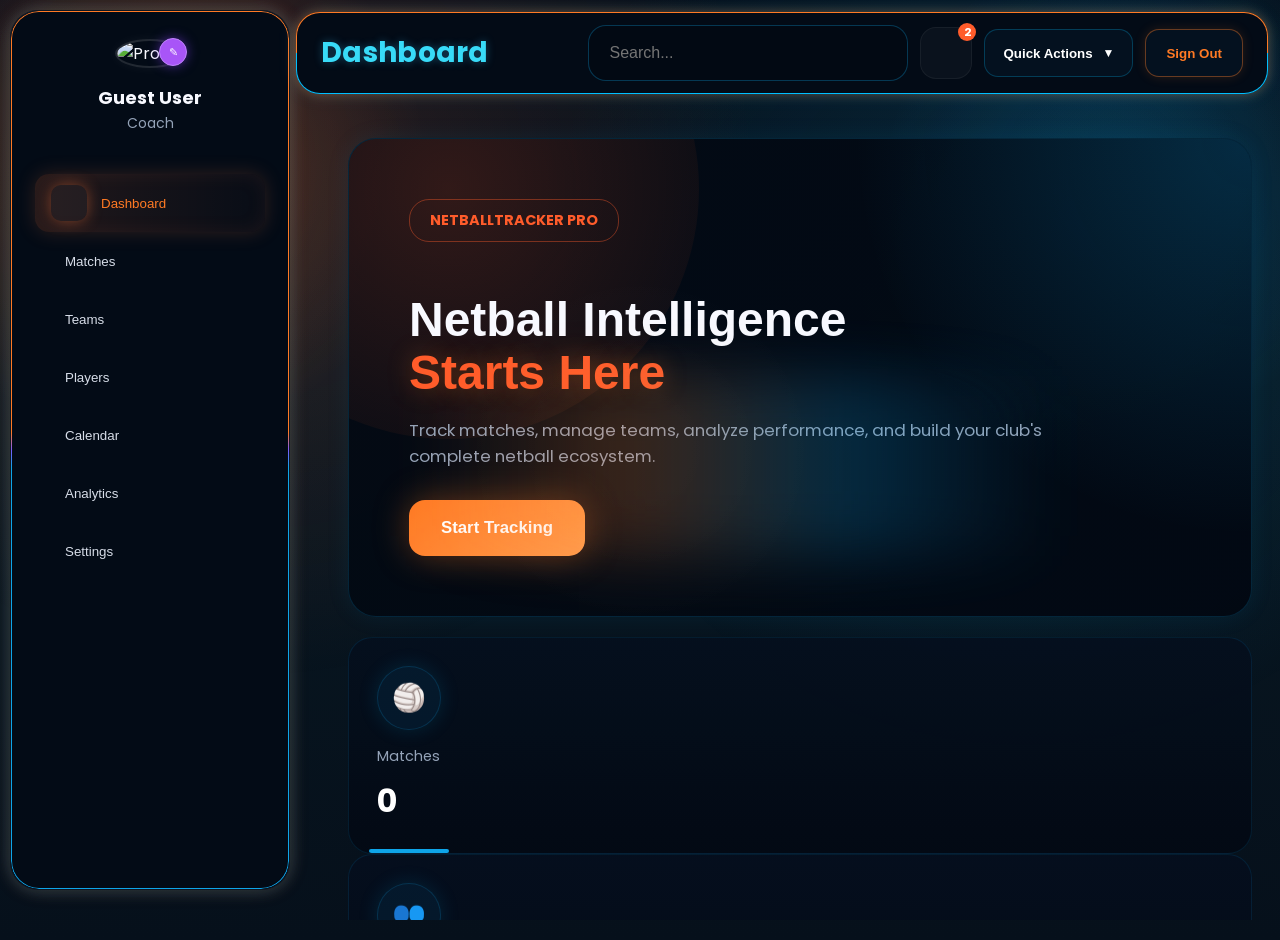
==== commit 140aa089: "Add files via upload" ====
--- a/app.html
+++ b/app.html
@@ -108,7 +108,7 @@
         <div class="notification-wrapper">
 
           <button class="header-icon">
-            🔔
+            <i data-lucide="bell"></i>
           </button>
 
         <span class="notification-badge">
@@ -116,28 +116,50 @@
         </span>
 
         </div>
-        <div class="profile-card">
-
-  <div class="profile-avatar">
-    👤
-  </div>
-
-  <div class="profile-info">
-    <strong>Guest User</strong>
-    <small>Coach</small>
-  </div>
-
-</div>
-
-      </div>
+
+   <div class="quick-actions">
+
+  <button class="quick-btn" id="quickActionsBtn">
+    Quick Actions
+    <span>▼</span>
+  </button>
+
+  <div class="quick-menu">
+
+    <button>
+  <i data-lucide="volleyball"></i>
+  New Match
+</button>
+
+<button>
+  <i data-lucide="users"></i>
+  Add Team
+</button>
+
+<button>
+  <i data-lucide="user-plus"></i>
+  Add Player
+</button>
+
+<button>
+  <i data-lucide="calendar-plus"></i>
+  Create Event
+</button>
+
+  </div>
+
+</div>     
+
+<button class="logout-btn">
+  Sign Out
+</button>
 
     </header>
 
 
 
-<!-- ================= APP HOME ================= -->
-<div id="home" class="home-container app-home-container">
-  <div id="pageContent">
+<!-- ================= APP PAGES ================= -->
+<div id="pageContent" class="app-pages">
   <div id="dashboardPage" class="page-section">
     <div class="dashboard-banner">
 
@@ -237,10 +259,250 @@
     <p>Coming Soon</p>
 </div>
 
-<div id="teamsPage" class="page-section" style="display:none;">
-    <h2>Teams</h2>
-    <p>Coming Soon</p>
-</div>
+
+<!-- ADD TEAM MODAL -->
+
+<div id="addTeamModal" class="team-modal">
+
+    <div class="team-modal-content">
+
+        <h2>Add Team</h2>
+
+        <input
+            type="text"
+            id="teamNameInput"
+            placeholder="Team Name"
+        >
+
+        <div class="team-logo-upload">
+
+    <div id="teamLogoPreview" class="team-logo-preview">
+
+        <span>No Logo</span>
+
+    </div>
+
+    <input
+        type="file"
+        id="teamLogoInput"
+        accept="image/*"
+    >
+
+</div>
+
+        <div class="team-modal-actions">
+
+            <button
+                id="cancelTeamBtn"
+                class="secondary-btn"
+            >
+                Cancel
+            </button>
+
+            <button
+                id="saveTeamBtn"
+                class="primary-btn"
+            >
+                Save Team
+            </button>
+
+        </div>
+
+    </div>
+
+</div>
+
+<div id="teamsPage" class="page-section team-page" style="display:none;">
+
+    <div class="team-page-header">
+
+        <div class="team-title">
+
+    <h1>Team Management</h1>
+
+    <p>
+        Manage your teams, players and match rosters.
+    </p>
+
+    </div>
+
+        <button
+            class="team-add-btn"
+            id="openAddTeamBtn">
+            + Add Team
+        </button>
+
+    </div>
+
+    <div class="team-layout">
+
+        <!-- LEFT SIDE -->
+
+<section class="team-list-panel">
+
+    <div class="team-list-header">
+
+        <div class="panel-icon">
+            <i data-lucide="users"></i>
+        </div>
+
+        <div>
+
+            <h2>My Teams</h2>
+
+            <span id="teamCount">
+                0 Teams
+            </span>
+
+        </div>
+
+    </div>
+
+    <div class="team-divider"></div>
+
+    <div id="teamsList">
+        <!-- JS -->
+    </div>
+
+    <button
+        class="team-panel-add-btn"
+        id="panelAddTeamBtn">
+
+        + Add Team
+
+    </button>
+
+</section>
+
+        <!-- RIGHT SIDE -->
+
+        <section class="team-detail-panel">
+
+            <div id="selectedTeamHeader">
+
+                <div class="empty-team">
+
+                    <div class="empty-team-icon">
+                        <i data-lucide="shield"></i>
+                    </div>
+
+                    <h2>No Team Selected</h2>
+
+                    <p>
+                        Create a team or select one from the left panel.
+                    </p>
+
+                </div>
+
+            </div>
+
+            <div id="rosterContainer" style="display:none;">
+
+                <div class="roster-top">
+
+                    <h3>Team Roster</h3>
+
+                    <button
+                        class="add-player-btn"
+                        id="openAddPlayerBtn">
+
+                        + Add Player
+
+                    </button>
+
+                </div>
+
+                <div id="rosterList">
+                    <!-- Players inserted by JavaScript -->
+                </div>
+
+            </div>
+
+        </section>
+
+    </div>
+
+</div>
+
+<!-- ADD PLAYER MODAL -->
+
+<div id="addPlayerModal" class="team-modal">
+
+    <div class="team-modal-content">
+
+        <h2>Add Player</h2>
+
+        <input
+            type="text"
+            id="playerNameInput"
+            placeholder="Player Name"
+        >
+
+        <input
+            type="text"
+            id="playerNumberInput"
+            placeholder="Player Number"
+        >
+
+        <div class="position-select">
+
+            <label>
+                <input type="checkbox" value="GS">
+                GS
+            </label>
+
+            <label>
+                <input type="checkbox" value="GA">
+                GA
+            </label>
+
+            <label>
+                <input type="checkbox" value="WA">
+                WA
+            </label>
+
+            <label>
+                <input type="checkbox" value="C">
+                C
+            </label>
+
+            <label>
+                <input type="checkbox" value="WD">
+                WD
+            </label>
+
+            <label>
+                <input type="checkbox" value="GD">
+                GD
+            </label>
+
+            <label>
+                <input type="checkbox" value="GK">
+                GK
+            </label>
+
+        </div>
+
+        <div class="team-modal-actions">
+
+            <button
+                id="cancelPlayerBtn"
+                class="secondary-btn">
+                Cancel
+            </button>
+
+            <button
+                id="savePlayerBtn"
+                class="primary-btn">
+                Save Player
+            </button>
+
+        </div>
+
+    </div>
+
+</div>
+
 
 <div id="playersPage" class="page-section" style="display:none;">
     <h2>Players</h2>
@@ -261,7 +523,7 @@
     <h2>Settings</h2>
     <p>Coming Soon</p>
 </div>
-</div>
+
 </div>
 
 <!-- ================= SETUP ================= -->
--- a/css/app.css
+++ b/css/app.css
@@ -508,11 +508,41 @@
   color: #94a3b8;
 }
 
+.player-positions{
+
+    display:flex;
+    align-items:center;
+    gap:8px;
+
+    flex-wrap:wrap;
+}
+
 /* Name */
 .player-name {
   font-size: 0.8rem;
   font-weight: bold;
   margin-top: 5px;
+}
+
+.player-number{
+
+    width:48px;
+    height:38px;
+
+    display:flex;
+    align-items:center;
+    justify-content:center;
+
+    border-radius:10px;
+
+    border:1px solid rgba(255,122,36,.6);
+
+    background:transparent;
+
+    color:#ff7a24;
+
+    font-size:15px;
+    font-weight:700;
 }
 
 /* RIGHT PANEL */
@@ -1270,12 +1300,13 @@
 }
 
 .player-name {
-  font-size: 0.95rem;
-  font-weight: bold;
+  font-size: 17px;
+  font-weight: 600;
   margin-top: 6px;
   text-align: center;
   margin-top: 4px;
   margin-bottom: 0;
+  color: white;
 }
 
 .game-wrapper {
@@ -2090,10 +2121,12 @@
 }
 
 /* TEAM PERFORMANCE */
-.team-grid{
-  display:grid;
-  grid-template-columns: repeat(4,1fr);
-  gap:14px;
+.teams-grid{
+  display: grid;
+  grid-template-columns: minmax(360px, 38%) minmax(0, 62%);
+  gap:20px;
+  width:100%;
+  align-items:start;
 }
 
 /* SMALL CARDS */
@@ -2706,14 +2739,17 @@
 /* MAIN */
 
 .main-content{
-  flex:1;
-
-  margin-left:257px;
-
-  display:flex;
-  flex-direction:column;
-
-  gap:16px;
+
+    flex:1;
+
+    margin-left:304px;
+
+    height:100vh;
+
+    display:flex;
+    flex-direction:column;
+
+    overflow:hidden;
 }
 
 /* HEADER */
@@ -2735,24 +2771,51 @@
 
   border-radius:24px;
 
-  background:
+  border: 1px solid transparent;
+
+background:
+    linear-gradient(#030b16,#030b16) padding-box,
     linear-gradient(
       180deg,
-      rgba(4,12,24,.96),
-      rgba(2,8,18,.96)
-    );
-
-  border:1px solid rgba(14,165,233,.25);
+      #ff7a24 0%,
+      #ff7a24 50%,
+      #00bfff 50%,
+      #00bfff 100%
+    ) border-box;
 
   backdrop-filter:blur(18px);
 
   box-shadow:
-    0 0 20px rgba(14,165,233,.08);
+    0 0 12px rgba(255,122,36,.35),
+    0 0 18px rgba(0,191,255,.20);
+}
+
+/*=========================================
+  APP PAGES
+=========================================*/
+
+.app-pages{
+
+    flex:1;
+
+    margin-top:94px;
+
+    padding:24px;
+
+    overflow: hidden;
+    min-height: 0;
+    display:flex;
+    flex-direction:column;
+    height: calc(100vh - 94px);
 }
 
 .page-title{
-  font-size:1.4rem;
+  font-size:28px;
   font-weight:700;
+  color:#38dbf8;
+  text-shadow:
+    0 0 8px rgba(56,189,248,.35);
+    letter-spacing:.3px;
 }
 
 .header-actions{
@@ -2762,7 +2825,7 @@
 }
 
 .search-box{
-  width:520px;
+  width:320px;
   height:56px;
 
   border-radius:18px;
@@ -3257,6 +3320,29 @@
   border:1px solid rgba(14,165,233,.25);
 }
 
+.profile-actions{
+    display:flex;
+    gap:12px;
+}
+
+.icon-btn{
+    width:56px;
+    height:56px;
+
+    border-radius:14px;
+
+    background:transparent;
+
+    border:1px solid rgba(14,165,233,.35);
+
+    color:#38bdf8;
+}
+
+.icon-btn.delete{
+    border-color:rgba(239,68,68,.4);
+    color:#ef4444;
+}
+
 .profile-info{
   display:flex;
   flex-direction:column;
@@ -3376,4 +3462,802 @@
 .coming-soon-page p{
     font-size:1.2rem;
     color:#94a3b8;
-}+}
+
+.quick-actions{
+    position:relative;
+}
+
+.quick-btn{
+    height:48px;
+
+    padding:0 18px;
+
+    border-radius:14px;
+
+    border:1px solid rgba(0,191,255,.25);
+
+    background:#04111f;
+
+    color:#fff;
+
+    display:flex;
+    align-items:center;
+    gap:10px;
+
+    cursor:pointer;
+
+    font-weight:600;
+}
+
+.quick-btn span{
+    font-size:12px;
+}
+
+.quick-menu{
+    position:absolute;
+
+    top:58px;
+    right:0;
+
+    width:220px;
+
+    background:#04111f;
+
+    border-radius:16px;
+
+    border:1px solid rgba(168,85,247,.4);
+
+    box-shadow:
+        0 0 20px rgba(168,85,247,.25);
+
+    padding:10px;
+
+    display:none;
+
+    z-index:100;
+}
+
+.quick-menu button{
+    width:100%;
+
+    background:transparent;
+
+    border:none;
+
+    color:white;
+
+    text-align:left;
+
+    padding:12px;
+
+    border-radius:10px;
+
+    cursor:pointer;
+}
+
+.quick-menu button:hover{
+    background:rgba(168,85,247,.15);
+}
+
+.logout-btn{
+    height:48px;
+
+    padding:0 20px;
+
+    border-radius:14px;
+
+    border:1px solid rgba(255,122,36,.4);
+
+    background:#04111f;
+
+    color:#ff7a24;
+
+    font-weight:600;
+
+    cursor:pointer;
+
+    box-shadow:
+        0 0 12px rgba(255,122,36,.15);
+}
+
+/*=========================================
+  TEAMS PAGE
+=========================================*/
+
+.team-page{
+
+    display:flex;
+    flex-direction:column;
+
+    height:100%;
+
+    min-height:0;
+}
+
+/*=========================================
+  TEAM PAGE HEADER
+=========================================*/
+
+.team-page-header{
+
+    display:flex;
+    justify-content:space-between;
+    align-items:flex-start;
+
+    gap:24px;
+
+    margin: 0;
+
+    width:100%;
+}
+
+.team-title{
+
+    display:flex;
+    flex-direction:column;
+
+    gap:8px;
+}
+
+.team-title h1{
+
+    margin:0;
+
+    font-size:42px;
+
+    font-weight:800;
+
+    line-height:1.1;
+
+    color:#ffffff;
+}
+
+.team-title p{
+
+    margin:0;
+
+    font-size:16px;
+
+    font-weight:400;
+
+    color:#94a3b8;
+}
+
+.team-add-btn{
+
+    display:flex;
+    align-items:center;
+    justify-content:center;
+
+    padding:14px 22px;
+
+    flex-shrink:0;
+}
+
+/*=========================================
+  LAYOUT
+=========================================*/
+
+.team-layout{
+
+    flex:1;
+
+    display:grid;
+
+    grid-template-columns:390px minmax(0,1fr);
+
+    gap:24px;
+
+    min-height:0;
+
+    height:100%;
+}
+
+/*=========================================
+  TEAM PANELS
+=========================================*/
+
+.team-list-panel{
+
+    display:flex;
+
+    flex-direction:column;
+
+    background:#0f1724;
+
+    border:1px solid rgba(255,255,255,.06);
+
+    border-radius:24px;
+
+    padding:24px;
+
+    min-height:0;
+
+    overflow:hidden;
+}
+
+.team-detail-panel{
+
+    display:flex;
+    flex-direction:column;
+
+    background:#0f1724;
+
+    border:1px solid rgba(255,255,255,.06);
+
+    border-radius:24px;
+
+    padding:28px;
+
+    overflow:hidden;
+
+    min-height: 0;
+}
+
+/*=========================================
+  LEFT PANEL HEADER
+=========================================*/
+
+.team-list-header{
+
+    display:flex;
+
+    align-items:center;
+
+    gap:18px;
+    min-height: 60px;
+    padding-bottom: 18px;
+}
+
+.panel-icon{
+
+    width:52px;
+    height:52px;
+
+    display:flex;
+    align-items:center;
+    justify-content:center;
+
+    border-radius:14px;
+
+    background:#1b2a3f;
+}
+
+.panel-icon svg{
+
+    width:24px;
+    height:24px;
+}
+
+.team-list-header h2{
+
+    margin:0;
+
+    font-size:22px;
+
+    font-weight:700;
+}
+
+.team-list-header span{
+
+    display:block;
+
+    margin-top:4px;
+
+    color:#22b8ff;
+
+    font-size:14px;
+}
+
+.team-divider{
+
+    width:100%;
+    height:1px;
+
+    background:rgba(255,255,255,0.08);
+
+    margin-bottom:22px;
+}
+
+.team-empty-state{
+
+    flex:1;
+
+    display:flex;
+    flex-direction:column;
+
+    justify-content:center;
+    align-items:center;
+
+    gap:14px;
+
+    text-align:center;
+
+    color:#7d8da7;
+}
+
+.team-empty-state svg{
+
+    width:42px;
+    height:42px;
+
+    color:#ff7a1a;
+}
+
+.team-empty-state h3{
+
+    margin:0;
+
+    color:#ffffff;
+
+    font-size:20px;
+}
+
+.team-empty-state p{
+
+    margin:0;
+
+    font-size:15px;
+
+    color:#94a3b8;
+}
+
+#teamsList{
+
+    flex:1;
+
+    overflow-y:auto;
+
+    overflow-x:hidden;
+
+    min-height:0;
+
+    display:flex;
+
+    flex-direction:column;
+
+    gap:14px;
+
+    padding-right:6px;
+}
+
+.team-panel-add-btn{
+
+    margin-top:20px;
+
+    height:64px;
+
+    width:100%;
+
+    border-radius:18px;
+
+    border:2px solid #009dff;
+
+    background:transparent;
+
+    color:#16b7ff;
+
+    font-size:24px;
+
+    font-weight:700;
+
+    cursor:pointer;
+
+    transition:.25s;
+
+    flex-shrink: 0;
+}
+
+.team-panel-add-btn:hover{
+
+    background:rgba(0,157,255,.08);
+
+}
+
+.team-info{
+
+    display:flex;
+
+    flex-direction:column;
+
+    justify-content:center;
+
+    gap:8px;
+
+    flex:1;
+}
+
+
+.team-circle{
+
+    width:72px;
+    height:72px;
+
+    font-size:30px;
+}
+
+.team-circle img{
+
+    width:100%;
+    height:100%;
+
+    object-fit:cover;
+
+    border-radius:50%;
+
+    display:block;
+}
+
+.team-card h3{
+
+    font-size:22px;
+
+    font-weight:700;
+
+    margin:0;
+
+    line-height:1.1;
+}
+
+.team-card span{
+
+    margin:0;
+
+    font-size:17px;
+
+    color:#2fb6ff;
+
+    font-weight:500;
+}
+
+/*=========================================
+  TEAM CARD
+=========================================*/
+
+.team-card{
+
+    display:flex;
+
+    align-items:center;
+
+    justify-content:space-between;
+
+    gap:18px;
+
+    padding:20px 22px;
+    min-height: 100px;
+    border-radius:18px;
+
+    background:#111c2d;
+
+    border:1px solid rgba(255,255,255,.06);
+
+    cursor:pointer;
+
+    transition:.25s;
+}
+
+.team-card-left{
+
+    display:flex;
+
+    align-items:center;
+
+    gap:18px;
+
+    flex:1;
+}
+
+.team-circle{
+
+    width:64px;
+
+    height:64px;
+
+    border-radius:50%;
+
+    display:flex;
+
+    align-items:center;
+
+    justify-content:center;
+
+    flex-shrink:0;
+
+    font-size:28px;
+
+    font-weight:700;
+
+    color:white;
+
+    background:linear-gradient(
+        135deg,
+        #ff9933,
+        #ff6b00
+    );
+
+    box-shadow:
+        0 0 18px rgba(255,122,36,.25);
+}
+
+.team-card h3{
+
+    margin:0;
+
+    font-size:18px;
+
+    font-weight:700;
+
+    color:white;
+}
+
+.team-card span{
+
+    display:block;
+
+    margin-top:6px;
+
+    color:#2fb6ff;
+
+    font-size:15px;
+
+    font-weight:500;
+}
+
+.team-card svg{
+
+    width:22px;
+
+    height:22px;
+
+    color:#27b6ff;
+    margin-left: auto;
+    flex-shrink:0;
+}
+
+.team-card:hover{
+
+    transform:translateY(-2px);
+
+    border-color:#ff7a1a;
+    background: rgb(255, 255, 255,.02);
+    box-shadow:
+        0 8px 20px rgba(0,0,0,.30);
+    transform: translateY(-2px);
+}
+
+.team-card.active{
+
+    border:1px solid #ff7a1a;
+  background: rgba(255, 122, 36, .05);
+    box-shadow:
+        0 0 18px rgba(255,122,36,.18);
+    transform: none;
+}
+
+.team-card.active span{
+  color: #ff7a1a;
+}
+
+.team-card.active svg{
+  color: #ff7a1a;
+}
+
+#selectedTeamHeader{
+
+    flex-shrink:0;
+}
+
+#rosterContainer{
+
+    display:flex;
+
+    flex-direction:column;
+
+    flex:1;
+}
+
+/*=========================================
+  MODAL SYSTEM
+=========================================*/
+
+.team-modal{
+
+    position:fixed;
+    inset:0;
+
+    display:none;
+
+    justify-content:center;
+    align-items:center;
+
+    background:rgba(3,10,20,.75);
+
+    backdrop-filter:blur(8px);
+
+    z-index:1000;
+
+    padding:24px;
+    animation:modalFade .25s ease;
+}
+
+@keyframes modalFade{
+
+    from{
+        opacity:0;
+    }
+
+    to{
+        opacity:1;
+    }
+
+}
+
+.team-modal-content{
+
+    width:100%;
+    max-width:460px;
+
+    display:flex;
+    flex-direction:column;
+
+    gap:22px;
+
+    padding:30px;
+
+    background:#081320;
+
+    border:1px solid rgba(255,255,255,.08);
+
+    border-radius:24px;
+
+    box-shadow:
+        0 25px 70px rgba(0,0,0,.45);
+    animation: modalPop .25s ease;
+}
+
+@keyframes modalPop{
+
+    from{
+
+        opacity:0;
+
+        transform:scale(.92);
+
+    }
+
+    to{
+
+        opacity:1;
+
+        transform:scale(1);
+
+    }
+
+}
+
+.team-modal-content h2{
+
+    margin:0;
+
+    font-size:28px;
+
+    font-weight:700;
+
+    color:white;
+}
+
+.team-modal-content input{
+
+    width:100%;
+
+    height:50px;
+
+    padding:0 16px;
+
+    border-radius:14px;
+
+    border:1px solid rgba(255,255,255,.08);
+
+    background:#101b2b;
+
+    color:white;
+
+    font-size:15px;
+
+    outline:none;
+
+    transition:.25s;
+}
+
+.team-modal-content input:focus{
+
+    border-color:#ff7a1a;
+}
+
+.team-modal-actions{
+
+    display:flex;
+
+    justify-content:flex-end;
+
+    gap:14px;
+
+    margin-top:10px;
+}
+
+/*=========================================
+  TEAM LOGO UPLOAD
+=========================================*/
+
+.team-logo-upload{
+
+    display:flex;
+    flex-direction:column;
+    align-items:center;
+
+    gap:18px;
+
+    margin-top:8px;
+}
+
+.team-logo-preview{
+
+    width:120px;
+    height:120px;
+
+    border-radius:50%;
+
+    border:2px dashed rgba(255,255,255,.15);
+
+    background:#101b2b;
+
+    display:flex;
+    align-items:center;
+    justify-content:center;
+
+    overflow:hidden;
+
+    transition:.25s;
+}
+
+.team-logo-preview:hover{
+
+    border-color:#ff7a1a;
+
+    transform:scale(1.02);
+}
+
+.team-logo-preview span{
+
+    color:#7b8aa5;
+
+    font-size:14px;
+
+    text-align:center;
+}
+
+.team-logo-preview img{
+
+    width:100%;
+    height:100%;
+
+    object-fit:cover;
+}
+
+#teamLogoInput{
+
+    width:100%;
+
+    cursor:pointer;
+
+    border:none;
+
+    background:none;
+
+    color:#94a3b8;
+}
+
+
+
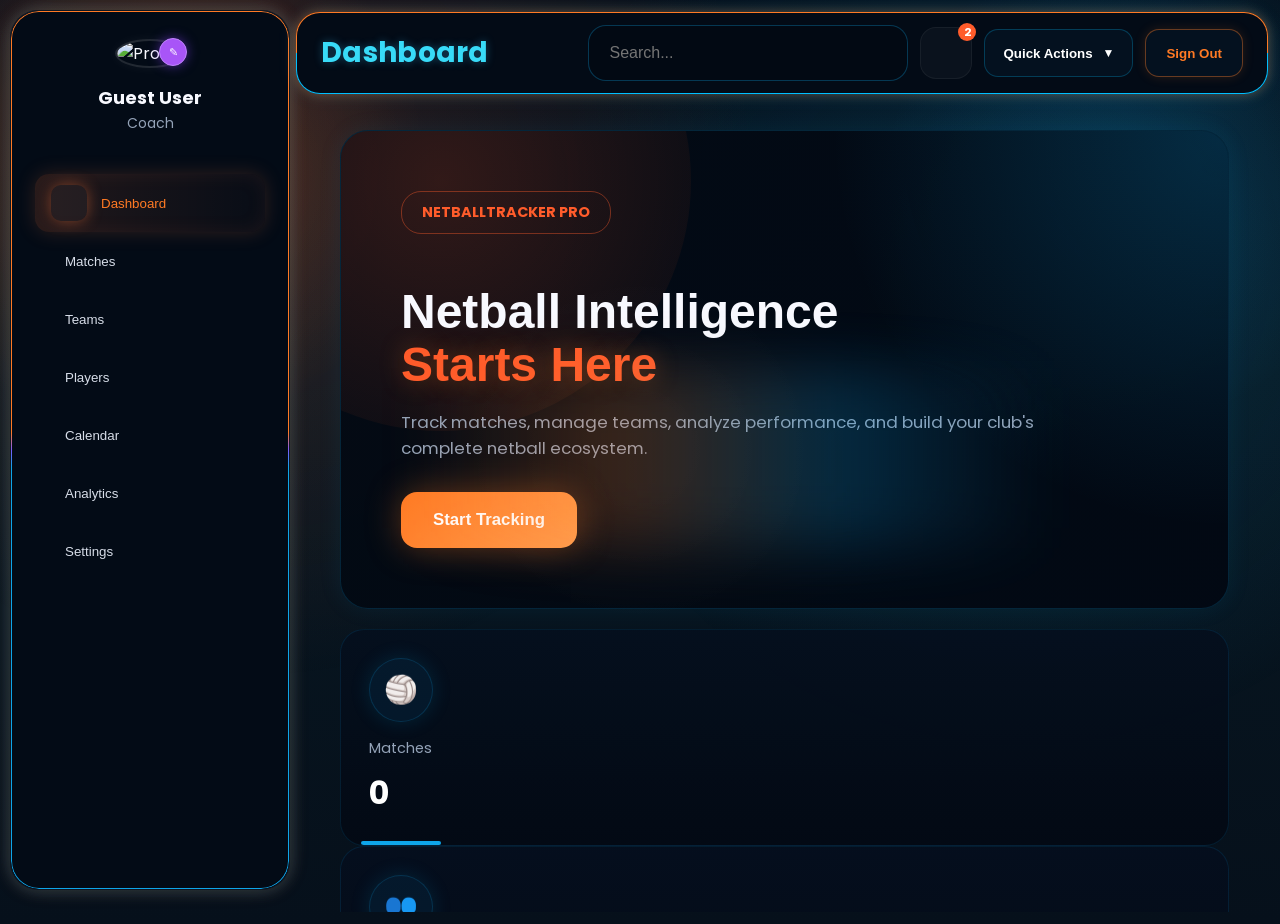
==== commit 0b26f7a0: "Add files via upload" ====
--- a/app.html
+++ b/app.html
@@ -326,12 +326,6 @@
 
     </div>
 
-        <button
-            class="team-add-btn"
-            id="openAddTeamBtn">
-            + Add Team
-        </button>
-
     </div>
 
     <div class="team-layout">
@@ -398,19 +392,27 @@
 
             <div id="rosterContainer" style="display:none;">
 
-                <div class="roster-top">
-
-                    <h3>Team Roster</h3>
-
-                    <button
-                        class="add-player-btn"
-                        id="openAddPlayerBtn">
-
-                        + Add Player
-
-                    </button>
-
-                </div>
+                <div class="roster-header">
+
+    <div class="roster-title">
+
+        <i data-lucide="users"></i>
+
+        <h3>Team Roster</h3>
+
+    </div>
+
+    <button
+        id="openAddPlayerBtn"
+        class="primary-btn roster-add-btn">
+
+        + Add Player
+
+    </button>
+
+</div>
+
+<div class="roster-divider"></div>
 
                 <div id="rosterList">
                     <!-- Players inserted by JavaScript -->
--- a/css/app.css
+++ b/css/app.css
@@ -14,7 +14,7 @@
     radial-gradient(circle at 88% 20%, rgba(14,165,233,0.18), transparent 18%),
     linear-gradient(180deg, #06101b 0%, #081822 40%, #06101b 100%);
     color: #f8f9ff;
-    min-height: 100vh;
+    overflow: hidden;
     font-family: 'Poppins', sans-serif;
 }
 
@@ -2233,6 +2233,9 @@
 body {
   width: 100%;
   max-width: 100%;
+  margin:0;
+  padding:0;
+  overflow: hidden;
 }
 
 body {
@@ -2802,11 +2805,13 @@
 
     padding:24px;
 
-    overflow: hidden;
+    overflow-y:auto;
+    overflow-x:hidden;
     min-height: 0;
     display:flex;
     flex-direction:column;
     height: calc(100vh - 94px);
+    scrollbar-gutter: stable;
 }
 
 .page-title{
@@ -3571,6 +3576,8 @@
     flex-direction:column;
 
     height:100%;
+    width: 100%;
+    padding: 0 0 24px;
 
     min-height:0;
 }
@@ -3645,55 +3652,49 @@
 
     display:grid;
 
-    grid-template-columns:390px minmax(0,1fr);
+    grid-template-columns:minmax(300px, 390px) minmax(0, 1fr);
 
     gap:24px;
 
     min-height:0;
 
-    height:100%;
+    align-items:start;
+    overflow:visible;
 }
 
 /*=========================================
   TEAM PANELS
 =========================================*/
 
-.team-list-panel{
-
-    display:flex;
-
-    flex-direction:column;
-
-    background:#0f1724;
-
-    border:1px solid rgba(255,255,255,.06);
-
-    border-radius:24px;
-
-    padding:24px;
-
-    min-height:0;
-
-    overflow:hidden;
-}
-
+.team-list-panel,
 .team-detail-panel{
 
     display:flex;
     flex-direction:column;
 
+    min-height:0;
+
+    overflow:hidden;
+
     background:#0f1724;
 
     border:1px solid rgba(255,255,255,.06);
 
     border-radius:24px;
 
-    padding:28px;
-
-    overflow:hidden;
-
-    min-height: 0;
-}
+    padding:24px;
+    box-sizing:border-box;
+}
+
+.team-list-panel{
+    max-height:calc(100vh - 220px);
+}
+
+.team-detail-panel{
+    max-height:calc(100vh - 220px);
+}
+
+
 
 /*=========================================
   LEFT PANEL HEADER
@@ -3868,26 +3869,6 @@
     flex:1;
 }
 
-
-.team-circle{
-
-    width:72px;
-    height:72px;
-
-    font-size:30px;
-}
-
-.team-circle img{
-
-    width:100%;
-    height:100%;
-
-    object-fit:cover;
-
-    border-radius:50%;
-
-    display:block;
-}
 
 .team-card h3{
 
@@ -4056,6 +4037,39 @@
     flex-direction:column;
 
     flex:1;
+    min-height:0;
+}
+
+#rosterList{
+    flex:1;
+    min-height:0;
+    display:flex;
+    flex-direction:column;
+    gap:12px;
+    overflow-y:auto;
+    overflow-x:hidden;
+    padding-right:6px;
+}
+
+/*=========================================
+  ROSTER TABLE
+=========================================*/
+
+.roster-table{
+
+    display:flex;
+    flex:1;
+    min-height: 0;
+    overflow-y: hidden;
+    flex-direction:column;
+
+    border:1px solid rgba(255,255,255,.08);
+
+    border-radius:18px;
+
+    overflow:hidden;
+
+    background:#111c2d;
 }
 
 /*=========================================
@@ -4259,5 +4273,357 @@
     color:#94a3b8;
 }
 
-
-
+.team-circle img,
+.profile-badge img{
+
+    width:100%;
+    height:100%;
+
+    object-fit:cover;
+
+    border-radius:50%;
+
+    display:block;
+
+}
+
+.profile-badge{
+
+    width:72px;
+    height:72px;
+
+    border-radius:50%;
+
+    overflow:hidden;
+
+    display:flex;
+    align-items:center;
+    justify-content:center;
+
+    flex-shrink:0;
+
+    background:linear-gradient(
+        135deg,
+        #ff9933,
+        #ff6b00
+    );
+
+    box-shadow:
+        0 0 18px rgba(255,122,36,.25);
+
+    color:white;
+
+    font-size:30px;
+    font-weight:700;
+}
+
+/*=========================================
+  TEAM PROFILE
+=========================================*/
+
+.team-profile{
+
+    display:flex;
+    justify-content:space-between;
+    align-items:center;
+
+    gap:24px;
+
+    padding-bottom:28px;
+
+    border-bottom:1px solid rgba(255,255,255,.08);
+
+    margin-bottom:28px;
+}
+
+.team-profile-left{
+
+    display:flex;
+    align-items:center;
+
+    gap:22px;
+}
+
+.profile-badge{
+
+    width:72px;
+    height:72px;
+
+    border-radius:50%;
+
+    display:flex;
+    align-items:center;
+    justify-content:center;
+
+    overflow:hidden;
+
+    flex-shrink:0;
+
+    background:linear-gradient(135deg,#ff9933,#ff6b00);
+
+    box-shadow:
+        0 0 20px rgba(255,122,36,.25);
+}
+
+.profile-badge img{
+
+    width:100%;
+    height:100%;
+
+    object-fit:cover;
+}
+
+.team-profile-info h2{
+
+    margin:0;
+
+    font-size:48px;
+
+    font-weight:800;
+
+    color:#ffffff;
+}
+
+.team-profile-info p{
+
+    margin-top:8px;
+
+    display:flex;
+    align-items:center;
+
+    gap:12px;
+
+    color:#94a3b8;
+
+    font-size:18px;
+}
+
+.profile-dot{
+
+    color:#64748b;
+
+    font-size:18px;
+}
+
+/*=========================================
+  ROSTER HEADER
+=========================================*/
+
+.roster-header{
+
+    display:flex;
+
+    justify-content:space-between;
+
+    align-items:center;
+
+    margin-bottom:18px;
+}
+
+.roster-title{
+
+    display:flex;
+
+    align-items:center;
+
+    gap:12px;
+}
+
+.roster-title svg{
+
+    width:24px;
+    height:24px;
+
+    color:#ff7a1a;
+}
+
+.roster-title h3{
+
+    margin:0;
+
+    font-size:32px;
+
+    font-weight:700;
+
+    color:#ffffff;
+}
+
+.roster-add-btn{
+
+    padding:14px 24px;
+
+    border-radius:14px;
+}
+
+.roster-divider{
+
+    height:1px;
+
+    background:rgba(255,255,255,.08);
+
+    margin-bottom:20px;
+}
+
+/*=========================================
+  PLAYER ROW
+=========================================*/
+
+.roster-player{
+
+    display:grid;
+
+    grid-template-columns:
+        60px
+        minmax(180px,1fr)
+        auto
+        90px;
+
+    align-items:center;
+
+    gap:18px;
+
+    padding:14px 18px;
+
+    border-bottom:1px solid rgba(255,255,255,.06);
+
+    transition:.25s;
+}
+
+.roster-player:last-child{
+
+    border-bottom:none;
+}
+
+.roster-player:hover{
+
+    background:rgba(255,255,255,.03);
+}
+
+.player-number{
+
+    width:52px;
+
+    height:38px;
+
+    display:flex;
+
+    align-items:center;
+
+    justify-content:center;
+
+    border-radius:12px;
+
+    font-weight:700;
+
+    font-size:18px;
+
+    color:#ff7a1a;
+
+    border:1px solid rgba(255,122,26,.45);
+
+    background:rgba(255,122,26,.08);
+}
+
+.player-name{
+
+    text-align:left;
+
+    font-size:18px;
+
+    font-weight:600;
+
+    color:#ffffff;
+}
+
+.player-positions{
+
+    display:flex;
+
+    gap:10px;
+
+    flex-wrap:wrap;
+}
+
+.position-tag{
+
+    min-width:40px;
+
+    height:32px;
+
+    padding:0 12px;
+
+    border-radius:10px;
+
+    font-size:14px;
+
+    font-weight:700;
+
+    display:flex;
+
+    align-items:center;
+
+    justify-content:center;
+
+    color:#d8f4ff;
+
+    background:#10314d;
+
+    border:1px solid rgba(34,184,255,.30);
+}
+
+.player-actions{
+
+    display:flex;
+
+    justify-content:flex-end;
+
+    gap:10px;
+}
+
+.player-edit,
+.player-delete{
+
+    width:38px;
+
+    height:38px;
+
+    display:flex;
+
+    align-items:center;
+
+    justify-content:center;
+
+    border-radius:10px;
+
+    cursor:pointer;
+
+    transition:.25s;
+}
+
+.player-edit{
+
+    color:#22b8ff;
+
+    border:1px solid rgba(34,184,255,.35);
+
+    background:transparent;
+}
+
+.player-delete{
+
+    color:#ff4b4b;
+
+    border:1px solid rgba(255,75,75,.35);
+
+    background:transparent;
+}
+
+.player-edit:hover{
+
+    background:rgba(34,184,255,.12);
+}
+
+.player-delete:hover{
+
+    background:rgba(255,75,75,.12);
+}
